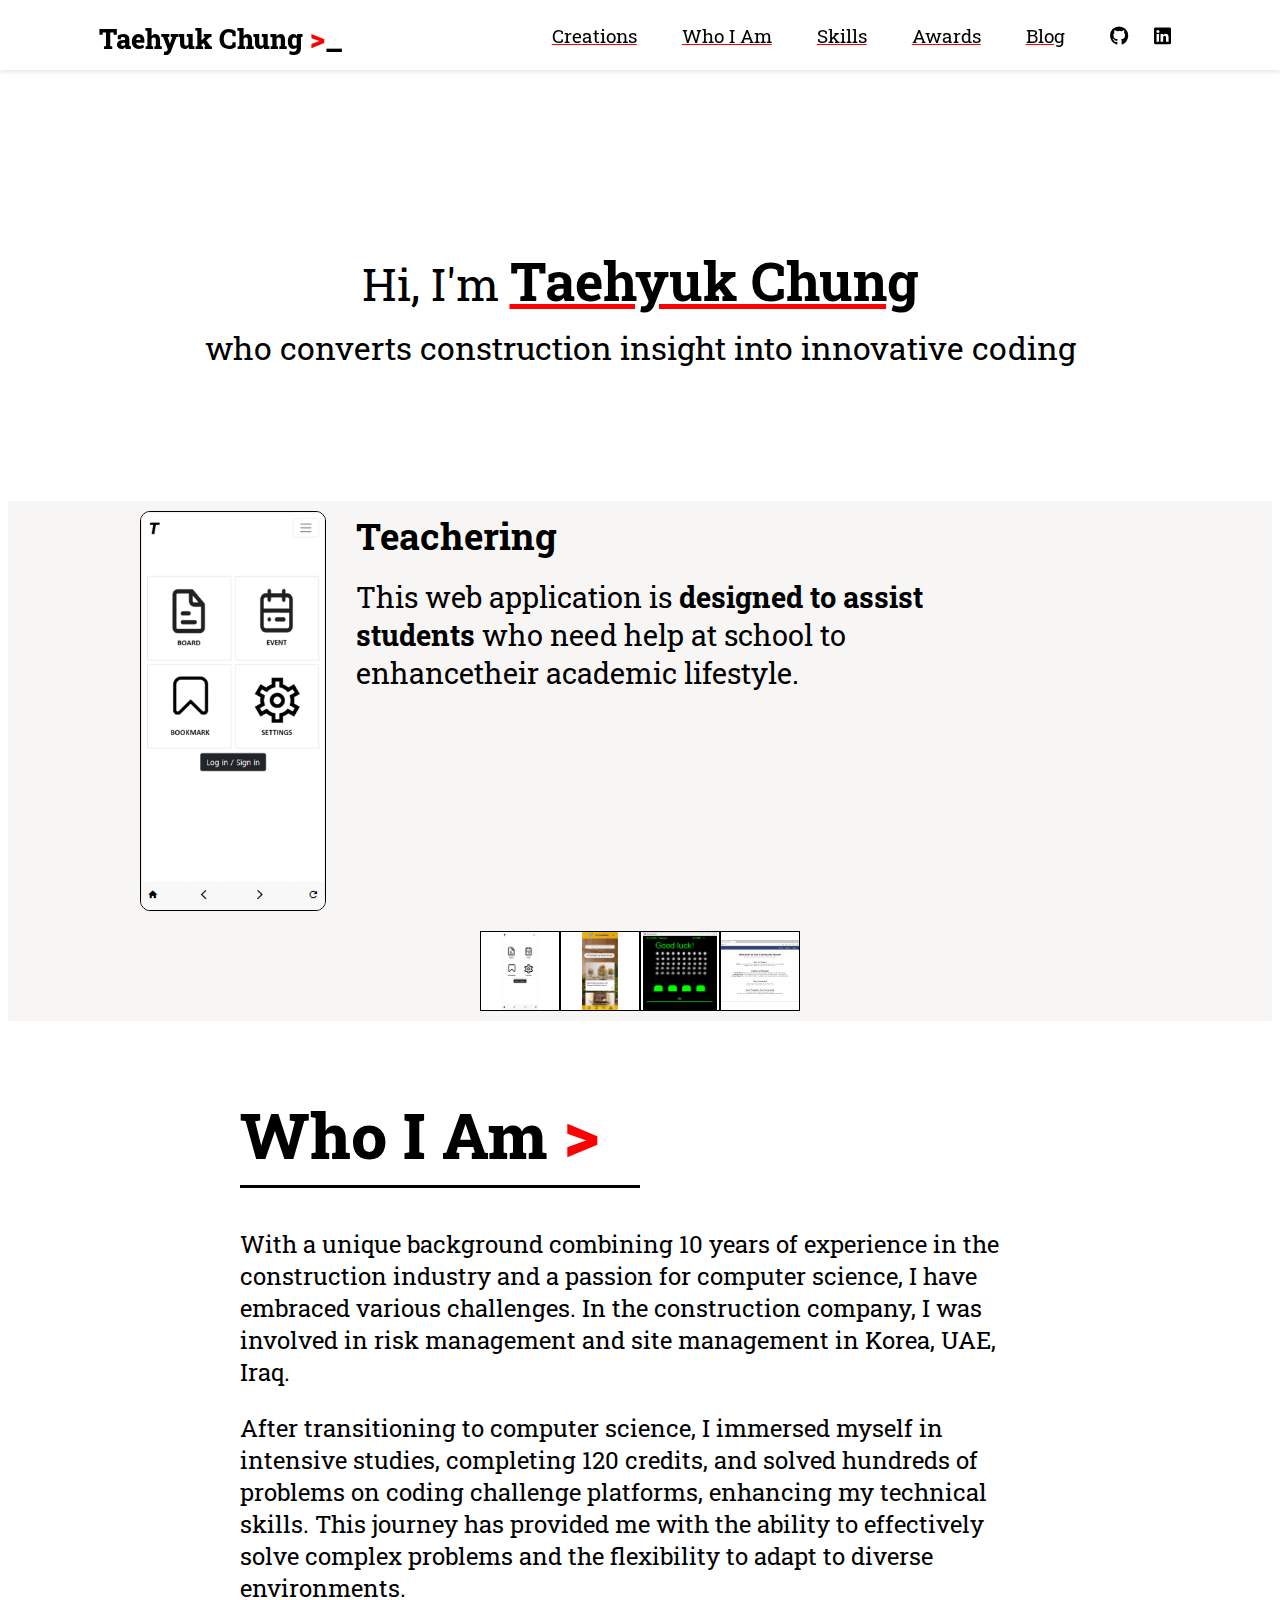
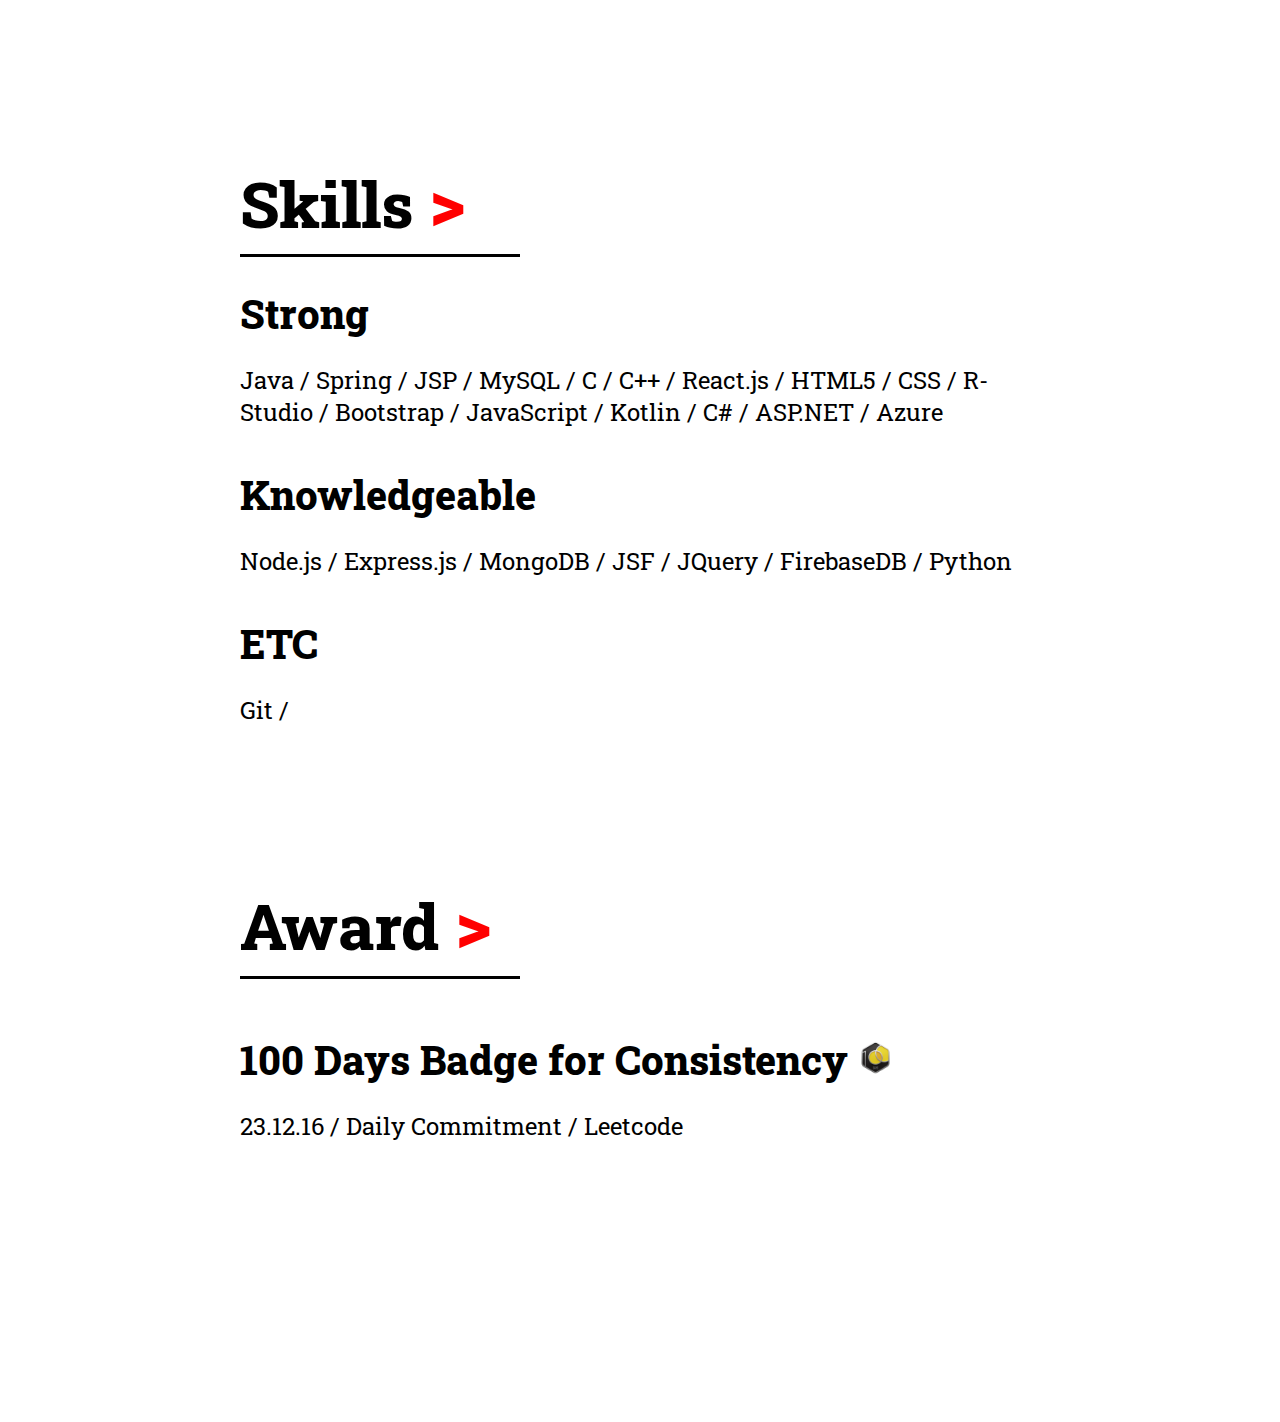
==== index.html @ 89e87c55 "modified" ====
<!DOCTYPE html>
<html lang="eng">

<head>
    <meta charset="UTF-8">
    <meta name="viewport" content="width=device-width, initial-scale=1.0">
    <title>Taehyuk Chung > Portfolio</title>
    <link rel="stylesheet" href="./main.css">
    <link href="https://fonts.googleapis.com/css?family=Roboto+Slab:300,400|Open+Sans" rel="stylesheet">
    <link href="https://cdnjs.cloudflare.com/ajax/libs/font-awesome/5.15.3/css/all.min.css" rel="stylesheet">
    <!-- <link href="https://coreui.io/css/all.min.04afe194583853dbc897278f1cd35603f76521c9272735b5c39cc8a10f3e6adf.css" rel="stylesheet" > -->

</head>

<body>
    <div class='nav'>
        <p class='nav-name'><a href="#">Taehyuk Chung <span class="logo-end1"> ></span><span class="logo-end2">_</span></a></p>
        <ul class='nav-menu'>
            <li><a href="#proj">Creations</a></li>
            <li><a href="#about">Who I Am</a></li>
            <li><a href="#tech">Skills</a></li>
            <li><a href="#awards">Awards</a></li>
            <li><a href="https://blog.naver.com/7374179" target="_blank">Blog</a></li>
            <li class="nav-git"><a href="https://github.com/7374179" target="_blank" class="no-link"><i class="fab fa-github"></i></a>
            <li class="nav-in"><a href="https://www.linkedin.com/in/taehyuk-chung-952561252/" target="_blank" class="no-link"><i class="fab fa-linkedin"></i></a>
            <!-- <li class="nav-in"><a href="https://leetcode.com/7374179/" target="_blank" class="no-link"><i class="fab cib-leetcode"></i></a> -->
        </li>
        </ul>
    </div>

    <div class="article">
        <p class="article-mid1">Hi, I'm <b class="article-name">Taehyuk Chung</b></p>
        <p class="article-mid2">who converts construction insight
            into innovative coding</p>
    </div>

    <!-- <hr> -->

    <div class="projects-container" id="proj">
        <div class="project-detail-display" id="projectDetailDisplay">
            <!-- <img src="./imgs/500_390.png" alt="Default Image" id="defaultImage" width="500px" height="390px"
                border="1"> -->
        </div>

        <ul class="projects" data-anchor="projects" id="projects">
            <li class="project project-1 ripple load-bg" data-project-id="project1">
                <div class="project-image"></div>
                <a href="https://github.com/7374179/COMP1800_2022_Fall/tree/main/1800_202230_BBY23"
                    class="project-content" target="_blank">
                    <h3 class="project-title"><span>Teachering</span></h3>
                    <span class="project-underline"></span>
                    <div class="project-description"><span>This web application is <strong>designed to
                            assist<br> students</strong> who need help at school to<br> enhancetheir academic lifestyle.</span></div>
                </a>
            </li>
            <li class="project project-2 ripple load-bg" data-project-id="project2">
                <div class="project-image"></div>
                <a href="https://github.com/7374179/COMP2800_2023_Winter-BBY25" class="project-content" target="_blank">
                    <h3 class="project-title"><span>KitchenGenie</span></h3>
                    <span class="project-underline"></span>
                    <div class="project-description"><span>It is a web application that utilizes <strong>AI technology</strong><br>
                        to <strong>simplify meal planning and preparation</strong><br>
                        by suggesting recipes based on <strong>ingredients<br>
                        available at home</strong>.</span></div>
                </a>
            </li>
            <li class="project project-3 ripple load-bg" data-project-id="project3">
                <div class="project-image"></div>
                <a href="https://github.com/7374179/COMP2522_2023_Winter/tree/main/05.%20Game/project-space-invaders"
                    class="project-content" target="_blank">
                    <h3 class="project-title"><span>Space Invader</span></h3>
                    <span class="project-underline"></span>
                    <div class="project-description"><span><strong>Defend the galaxy!</strong><br> Play 'Space Invader' now!!</span></div>
                </a>
            </li>
            <li class="project project-4 ripple load-bg" data-project-id="project4">
                <div class="project-image"></div>
                <a href="https://github.com/7374179/Board-for-JavaSpring"
                    class="project-content" target="_blank">
                    <h3 class="project-title"><span>Community Board</span></h3>
                    <span class="project-underline"></span>
                    <div class="project-description"><span><strong>Provided:</strong><br>
                        - Register<br> - Login<br> - Bulletin Board<br> - Create & Share<br> - Edit & Update</span></div>
                </a>
            </li>
            <!-- <li class="project project-5 ripple load-bg" data-project-id="project5">
                <div class="project-image"></div>
                <a href="https://github.com/7374179/COMP2522_2023_Winter/tree/main/05.%20Game/project-space-invaders"
                    class="project-content" target="_blank">
                    <h3 class="project-title"><span>GAME5</span></h3>
                    <span class="project-underline"></span>
                    <div class="project-description"><span>RealReal-time Weather MoReal-time Weather MoReal-time Weather
                            MoReal-time Weather MoReal-time Weather MoReal-time Weather Mo-time Weather Monitoring
                            System</span></div>
                </a>
            </li> -->
        </ul>
    </div>

    <script>
        document.addEventListener('DOMContentLoaded', function () {
            var firstProject = document.querySelector('.project');
            if (firstProject) {
                firstProject.dispatchEvent(new Event('mouseover'));
            }
        });

        document.querySelectorAll('.project').forEach(project => {
            project.addEventListener('mouseover', function () {
                const projectDetailDisplay = document.getElementById('projectDetailDisplay');

                if (window.matchMedia("(max-width: 660px)").matches) {
                    projectDetailDisplay.style.display = 'none';
                    return;
                } else {
                    projectDetailDisplay.style.display = 'block';
                }

                const defaultImage = document.getElementById('defaultImage');
                if (defaultImage) {
                    defaultImage.style.display = 'none'; 
                }

                projectDetailDisplay.innerHTML = ''; 
                projectDetailDisplay.style.height = '400px'; 
                projectDetailDisplay.style.width = '100%'; 

                const bgImageStyle = window.getComputedStyle(this.querySelector('.project-image')).backgroundImage;
                const bgImageUrl = bgImageStyle.slice(4, -1).replace(/"/g, ""); // "url()" 부분 제거

                const imageElement = document.createElement('img');
                imageElement.src = bgImageUrl;
                imageElement.alt = "Project Image";
                imageElement.style.maxWidth = '100%'; 
                imageElement.style.maxHeight = '100%'; 
                imageElement.style.objectFit = 'contain'; 
                imageElement.style.border = '1px solid black';
                imageElement.style.borderRadius = '10px'; // 이미지를 둥글게 하는 스타일 추가

                const detailsContainer = document.createElement('div');
                detailsContainer.style.paddingTop = '0px';
                detailsContainer.style.paddingLeft = '30px';

                const titleElement = document.createElement('h3');
                const descriptionElement = document.createElement('p');
                titleElement.textContent = this.querySelector('.project-title span').textContent;
                descriptionElement.innerHTML = this.querySelector('.project-description span').innerHTML;
                // titleElement.style.marginBottom = '0.5em';   // 중복인듯?
                // descriptionElement.style.marginTop = '0.5em';   // 중복인듯?

                detailsContainer.appendChild(titleElement);
                detailsContainer.appendChild(descriptionElement);

                titleElement.style.fontSize = '2.3em';
                titleElement.style.marginTop = '0';
                titleElement.style.marginBottom = '0.5em';
                // titleElement.style.textAlign = 'center';
                // titleElement.style.marginTop = 'auto';
                // titleElement.style.marginBottom = 'auto';


                descriptionElement.style.fontSize = '1.8em';
                descriptionElement.style.marginTop = '0.5em';
                // descriptionElement.style.textAlign = 'center';
                // descriptionElement.style.marginTop = 'auto';
                // descriptionElement.style.marginBottom = 'auto';


                projectDetailDisplay.appendChild(imageElement);

                projectDetailDisplay.appendChild(detailsContainer);

                projectDetailDisplay.style.display = 'flex';
                projectDetailDisplay.style.alignItems = 'flex-start'; 
                projectDetailDisplay.style.justifyContent = 'flex-start';
                projectDetailDisplay.classList.add('active');
                projectDetailDisplay.style.flexDirection = 'row'; 
                projectDetailDisplay.style.maxWidth = '1000px';
                projectDetailDisplay.style.margin = 'auto'; 

            });
        });

        document.querySelectorAll('.nav-menu a').forEach(anchor => {
            anchor.addEventListener('click', function (e) {
                if (!this.getAttribute('href').startsWith('#')) {
                    return; 
                }

                e.preventDefault();

                let target = document.querySelector(this.getAttribute('href'));
                const navBarHeight = 90;

                const offsetPosition = target ? target.offsetTop - navBarHeight : 0;

                window.scrollTo({
                    top: offsetPosition,
                    behavior: 'smooth'
                });
            });
        });

        function updateProjectDetails() {
            const projectDetailDisplay = document.getElementById('projectDetailDisplay');
            const firstProject = document.querySelector('.project');

            if (window.innerWidth <= 660) {
                projectDetailDisplay.style.display = 'none';
            } else {
                projectDetailDisplay.style.display = 'block';

                if (firstProject) {
                    firstProject.dispatchEvent(new Event('mouseover'));
                }
            }
        }

        window.addEventListener('resize', updateProjectDetails);

        updateProjectDetails();
    </script>

    <div class="about" id="about">
        <p class="about_title">Who I Am<span class="logo-end1"> ></span></p>
        <p class="about-intro">
            With a unique background combining 10 years of experience in the construction industry 
            and a passion for computer science, 
            I have embraced various challenges. In the construction company, 
            I was involved in risk management and site management in Korea, UAE, Iraq.</p>
            <p class="about-intro">
            After transitioning to computer science, 
            I immersed myself in intensive studies, completing 120 credits, 
            and solved hundreds of problems on coding challenge platforms, enhancing my technical skills. 
            This journey has provided me with the ability to effectively solve complex problems 
            and the flexibility to adapt to diverse environments.
            <!-- With a decade of robust experience in the construction industry,
            I specialized in risk management at refinery plants for four years.
            Additionally, I honed my leadership skills as a construction manager across diverse landscapes,
            including the UAE, Iraq, and South Korea, over a span of five years.</p>
        <p class="about-intro">Transitioning to the dynamic field of Computer Science,
            I dedicated two years to intensive learning, earning 120 credits.
            This academic foundation fueled my passion for problem-solving,
            leading me to tackle 200 challenges on Leetcode and 100 on Baekjoon, a renowned Korean computing platform. -->
        </p>
    </div>

    <div class="tech" id="tech">
        <p class="tech_title">Skills<span class="logo-end1"> ></span></p>
        <p class="tech_strong">Strong</p>
        <p class="tech_strong_contents">
            Java / Spring / JSP / MySQL / C / C++ / React.js / HTML5 / CSS / R-Studio / Bootstrap
            / JavaScript / Kotlin / C# / ASP.NET / Azure
        </p>
        <p class="tech_knowledgeable">Knowledgeable</p>
        <p class="tech_knowledgeable_contents">
            Node.js / Express.js / MongoDB / JSF / JQuery / FirebaseDB / Python 
        </p>
        <p class="etc">ETC</p>
        <p class="etc_contents">
            Git /
        </p>
    </div>

    <div class="awards" id="awards">
        <p class="awards_title">Award<span class="logo-end1"> ></span></p>
        <p class="awards_contents">100 Days Badge for Consistency  <img src="./imgs/2023-100.gif" alt="100 Days Badge" class="award-badge" width="35px">
        </p>
        <p class="awards_contents-detail">23.12.16 / Daily Commitment / Leetcode</p>
        <br><br><br><br><br><br><br><br><br><br><br><br>

    </div>
</body>

</html>
---- main.css ----
html {
  scroll-behavior: smooth;
}

* {
  box-sizing: border-box;
}

a {
  text-decoration: none;
  color: black;
}

body {
  /* font-family: 'Im혜민',serif;
  color: #000 */
  font-family: 'Roboto Slab', serif;
}

hr {
  border: none;
  width: 80%;
  height: 1px;
  background-color: #cf2121;
  margin-top: 20px;
  margin-bottom: 120px;
}

.logo-end1 {
  color: red;
  font-size: 1.1em;
}

@keyframes blink {
  50% {
    opacity: 0;
  }
}

.logo-end2 {
  font-size: 1.3em;
  animation: blink 1s linear infinite;
}

ol,
ul {
  list-style: none;
  margin: 0;
  padding: 0
}

.nav {
  display: grid;
  grid-template-columns: auto auto;
  align-items: center;
  font-size: 1em;
  transition: all ease .5s;
  position: fixed;
  top: 0;
  left: 0;
  right: 0;
  z-index: 1000;
  background-color: #ffffff;
  box-shadow: 0 2px 4px rgba(0, 0, 0, 0.1);
  height: 70px;
}

.nav a {
  margin: 10px;
  /* font-size: 20px; */
}

.nav-name {
  font-size: 1.7em;
  font-weight: 800;
  transition: all ease .5s;
  text-align: center;
  margin-top: 10px;
  margin-bottom: 10px;
  padding-top: 0;
  padding-bottom: 0;
}

.nav-menu {
  float: right;
  list-style-type: none;
  padding: 0;
  margin: 0;
  text-align: center;
  font-size: 1.2em;
}

.nav-menu li {
  display: inline;
  margin: 10px;
  /* margin-right: 0 12px; */
}

.nav-menu a:link,
.nav-menu a:visited {
  color: inherit;
  text-decoration: none;
  text-decoration: underline red;
}

.nav-menu .nav-git{
  margin-right: 0px;
}

.nav-menu .nav-in{
  margin-left: 0px;
}

.no-link,
.no-link:focus,
.no-link:hover,
.project-content:focus,
.project-content:hover,
a.project-content {
  background-image: none;
  text-shadow: none
}

.article {
  padding: 5em 0;
  text-align: center;
  margin: 0 auto;
  font-size: 2em;
  /* font-weight: 800; */
  padding-top: 100px;
  padding-bottom: 100px;
  margin-top: 100px;
  /* border: 1px solid black; */
}

.article-name {
  font-size: 1.2em;
  text-decoration: underline red;
}

.article-mid1 {
  font-size: 1.4em;
  margin-bottom: 10px;
}

.article-mid2 {
  /* font-size: 1.4em; */
  margin-top: 5px;
}

/* .article-mid {
  margin: 25px;
} */

.about {
  max-width: 800px;
  margin: 0 auto;
  margin-bottom: 150px;
  clear: both;
}

.about_title {
  font-size: 4em;
  font-weight: 800;
  margin-bottom: 50px;
  position: relative;
}

.about_title::after {
  content: '';
  display: block;
  width: 50%;
  height: 3px;
  background-color: #000;
  position: absolute;
  bottom: -10px;
  left: 0;
}

.about-intro {
  font-size: 1.5em;
}

.tech {
  max-width: 800px;
  margin: 0 auto;
  margin-bottom: 150px;
}

.tech_title {
  font-size: 4em;
  font-weight: 800;
  margin-bottom: 20px;
  position: relative;
}

.tech_title::after {
  content: '';
  display: block;
  width: 35%;
  height: 3px;
  background-color: #000;
  position: absolute;
  bottom: -10px;
  left: 0;
}

.tech_strong,
.tech_knowledgeable,
.etc {
  font-size: 2.5em;
  font-weight: 800;
  margin-bottom: 20px;
}

.tech_strong_contents,
.tech_knowledgeable_contents,
.etc_contents {
  font-size: 1.5em;
  margin-bottom: 20px;
}

.awards {
  max-width: 800px;
  margin: 0 auto
}

.awards_title {
  font-size: 4em;
  font-weight: 800;
  position: relative;
}

.awards_title::after {
  content: '';
  display: block;
  width: 35%;
  height: 3px;
  background-color: #000;
  position: absolute;
  bottom: -10px;
  left: 0;
}

.awards_contents {
  font-size: 2.5em;
  font-weight: 800;
  margin-bottom: 20px;
}

.awards_contents-detail {
  font-size: 1.5em;
  margin-bottom: 20px;
}

.award-badge {
  margin-right: 10px; 
}

.projects-container {
  height: 520px;
  background-color: rgb(248, 245, 245);
  padding-top: 10px
}

.projects {
  display: flex;
  clear: both;
  position: relative;
  margin-bottom: 20px;
  justify-content: center;
}

.project {
  flex: 0 0 auto;
  width: 80px;
  height: 80px;
  position: relative;
  display: block;
  margin-right: 0;
  margin-left: 0;
  border: 1px solid #000000;
  margin-top: 20px;
  background-color: white;
}

.projects:after {
  content: ""
}

.project.active .project-content,
.project:not(.no-hover):hover .project-content {
  background-color: rgba(0, 0, 0, .5);
  position: relative
}

.project.active .project-image,
.project:not(.no-hover):hover .project-image {
  filter: blur(3px);
  -webkit-filter: blur(3px)
}

.project-circle,
.project-image {
  position: absolute;
  top: 0;
  left: 0;
  right: 0;
  height: 100%;
  background-position: 50%;
  background-repeat: no-repeat;
  z-index: 0
}

.project-image {
  background-size: contain;
  background-position: center;
}

.project-detail-display {
  margin-top: 20px;
  margin-left: auto;
  margin-right: auto;
  display: flex;
  justify-content: center;
  align-items: center;
}

.project-detail-display .project-image {
  width: 400px;
  height: 500px;
  background-size: contain;
  transition: all 0.3s ease;
}

.project-detail-display.active {
  display: block;
}

.project .project-circle:after {
  content: "";
  position: absolute;
  left: 0;
  right: 0;
  margin: 0 auto;
  top: 50%;
  transform: translateY(-50%);
  bottom: 0;
  border-radius: 50%;
  background: rgba(255, 255, 255, .4);
  height: 250px;
  width: 250px;
}

.project-content {
  display: table-cell;
  vertical-align: middle;
  cursor: pointer;
  width: 80px;
  height: 80px;
}

.project-detail-display .project-content-display {
  display: block;
}

.no-link,
.no-link:focus,
.no-link:hover,
.project-content:focus,
.project-content:hover,
a.project-content {
  background-image: none;
  text-shadow: none
}

.project-title {
  font-size: 0.5em;
  margin: .25em 0;
  text-align: center;
  color: #fff;
  overflow-y: hidden
}

.project-underline {
  border-top: 2px solid #fff;
  display: block;
  width: 0;
  margin: 11px auto;
  position: relative
}

.project.active .project-underline,
.project:not(.no-hover):hover .project-underline {
  width: 4.5em;
}

.project.active,
.project.active .project-title span,
.project:not(.no-hover):hover,
.project:not(.no-hover):hover .project-title span {
  -webkit-transform: translateY(0);
  -moz-transform: translateY(0);
  -ms-transform: translateY(0);
  -o-transform: translateY(0);
  transform: translateY(0)
}

.project-description {
  display: none;
}

.project-1.load-bg .project-image {
  background-image: url(./imgs/1800_1.gif)
}

.project-2.load-bg .project-image {
  background-image: url(./imgs/2800_1.gif)
}

.project-3.load-bg .project-image {
  background-image: url(./imgs/2522_1.gif)
}

.project-4.load-bg .project-image {
  background-image: url(./imgs/board.gif);
}

/* .project-5.load-bg .project-image {
  background-image: url(./imgs/25212_1.gif)
} */

@media all and (max-width: 923px) {

  .nav {
    /* display: grid;
    grid-template-columns: auto; */
    align-items: center;
    font-size: 1em;
    justify-content: center;
  }

  .nav-name {
    transform: translate(calc(50% - 120px));
    float: inherit;
  }

  .nav-menu {
    display: block;
  }

  .nav-menu li {
    display: none;
  }

  .nav-menu .nav-git,
  .nav-menu .nav-in {
    display: inline-block;
  }

  .article {
    text-align: center;
    margin: 0 auto;
    padding-bottom: 20px;
    margin-top: 10px;
  }
}

@media all and (max-width: 660px) {
  .nav {
    align-items: center;
    font-size: 1em;
    justify-content: center;
  }

  .logo-end1 {
    display: inline-block;
  }

  .logo-end2 {
    display: inline-block;
  }

  .article {
    font-size: 1.5em
  }

  .projects-container {
    height: 150px;
  }

  .article {
    font-size: 1em
  }

  .about {
    max-width: 90%;
    margin: 0 auto;
    margin-bottom: 100px;
    clear: both;
  }

  .about_title {
    font-size: 3em;
    font-weight: 800;
    margin-bottom: 50px;
    position: relative;
  }

  .about-intro {
    font-size: 1.2em;
  }

  .tech {
    max-width: 90%;
    margin: 0 auto;
    margin-bottom: 100px;
    clear: both;
  }

  .tech_title {
    font-size: 3em;
    font-weight: 800;
    margin-bottom: 15px;
    position: relative;
  }

  .tech_strong,
  .tech_knowledgeable,
  .etc {
    font-size: 1.8em;
    font-weight: 800;
    margin-bottom: 15px;
  }

  .tech_strong_contents,
  .tech_knowledgeable_contents,
  .etc_contents {
    font-size: 1em;
    margin-bottom: 15px;
  }

  .awards {
    max-width: 90%;
    margin: 0 auto;
    margin-bottom: 100px;
    clear: both;
  }

  .awards_title {
    font-size: 3em;
    font-weight: 800;
    position: relative;
  }

  .awards_contents {
    font-size: 1.8em;
    /* font-weight: 800; */
    margin-bottom: 15px;
  }

  .awards_contents-detail {
    font-size: 1em;
    margin-bottom: 15px;
  }
}

@media all and (max-width: 570px) {
  .article {
    font-size: 1em
  }

  .about {
    max-width: 90%;
    margin: 0 auto;
    margin-bottom: 100px;
    clear: both;
  }

  .about_title {
    font-size: 3em;
    font-weight: 800;
    margin-bottom: 50px;
    position: relative;
  }

  .about-intro {
    font-size: 1.2em;
  }

  .tech {
    max-width: 90%;
    margin: 0 auto;
    margin-bottom: 100px;
    clear: both;
  }

  .tech_title {
    font-size: 3em;
    font-weight: 800;
    margin-bottom: 15px;
    position: relative;
  }

  .tech_strong,
  .tech_knowledgeable,
  .etc {
    font-size: 1.8em;
    font-weight: 800;
    margin-bottom: 15px;
  }

  .tech_strong_contents,
  .tech_knowledgeable_contents,
  .etc_contents {
    font-size: 1em;
    margin-bottom: 15px;
  }

  .awards {
    max-width: 90%;
    margin: 0 auto;
    margin-bottom: 100px;
    clear: both;
  }

  .awards_title {
    font-size: 3em;
    font-weight: 800;
    position: relative;
  }

  .awards_contents {
    font-size: 1.8em;
    margin-bottom: 15px;
  }

  .awards_contents-detail {
    font-size: 1em;
    margin-bottom: 15px;
  }
}

@media all and (max-width: 400px) {
  .nav {
    height: 50px;
    align-items: center;
    justify-content: center;
    padding-left: 70px;
  }

  .nav-name {
    font-size: 1.2em;
  }

  .article {
    padding: 5em 0;
    text-align: center;
    margin: 0 auto;
    padding-bottom: 10px;
    margin-top: 10px;
  }

  .about {
    max-width: 90%;
    margin: 0 auto;
    margin-bottom: 10px;
    clear: both;
  }

  hr {
    margin: 0 auto;
    margin-bottom: 30px;
  }

  .about_title {
    font-size: 2em;
    font-weight: 800;
    margin-bottom: 50px;
    position: relative;
  }

  .about-intro {
    font-size: 1.1em;
  }

  .projects-container{
    height: auto;
    padding-bottom: 10px;
  }

 
  .project {
    display: table;
    width: 90%;
    height: 200px;
  }

  .project-content {
    display: table-cell;
    vertical-align: middle;
    cursor: pointer;
    width: 100%;
    height: 100%;
  }

  .project-title{
    font-size: 1em;
  }

  .projects {
    display: flex;
    justify-content: center; 
    align-items: center; 
    flex-wrap: wrap; 
    max-width: 100%;
    margin-left: auto;
    margin-right: auto;      
  }

  .tech {
    max-width: 90%;
    margin: 0 auto;
    margin-bottom: 10px;
    clear: both;
  }

  .tech_title {
    font-size: 2em;
    font-weight: 800;
    margin-bottom: 10px;
    position: relative;
  }

  .tech_strong,
  .tech_knowledgeable,
  .etc {
    font-size: 1.5em;
    font-weight: 800;
    margin-bottom: 15px;
  }

  .tech_strong_contents,
  .tech_knowledgeable_contents,
  .etc_contents {
    font-size: 0.8em;
    margin-bottom: 15px;
  }

  .awards {
    max-width: 90%;
    margin: 0 auto;
    margin-bottom: 10px;
    clear: both;
  }

  .awards_title {
    font-size: 2em;
    font-weight: 800;
    position: relative;
  }

  .awards_contents {
    font-size: 1.5em;
    margin-bottom: 15px;
  }

  .awards_contents-detail {
    font-size: 0.8em;
    margin-bottom: 15px;
  }
}
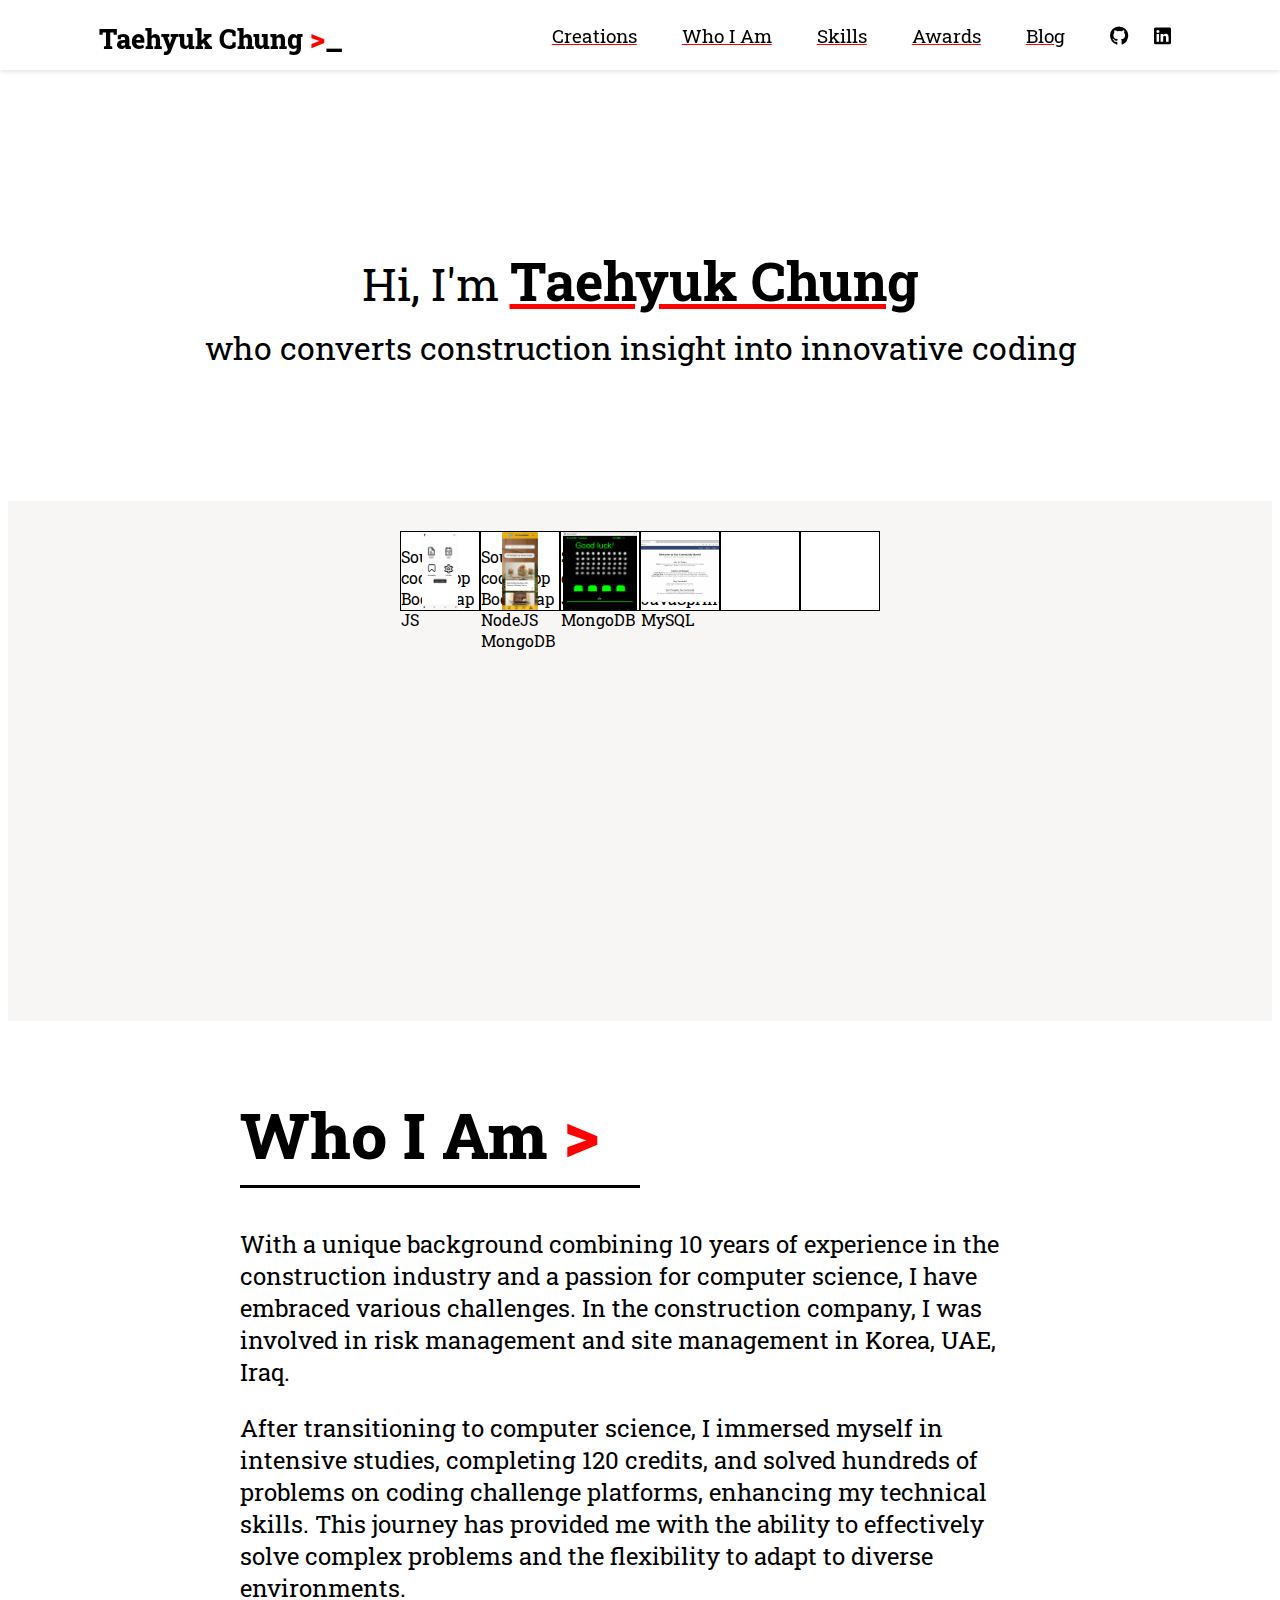
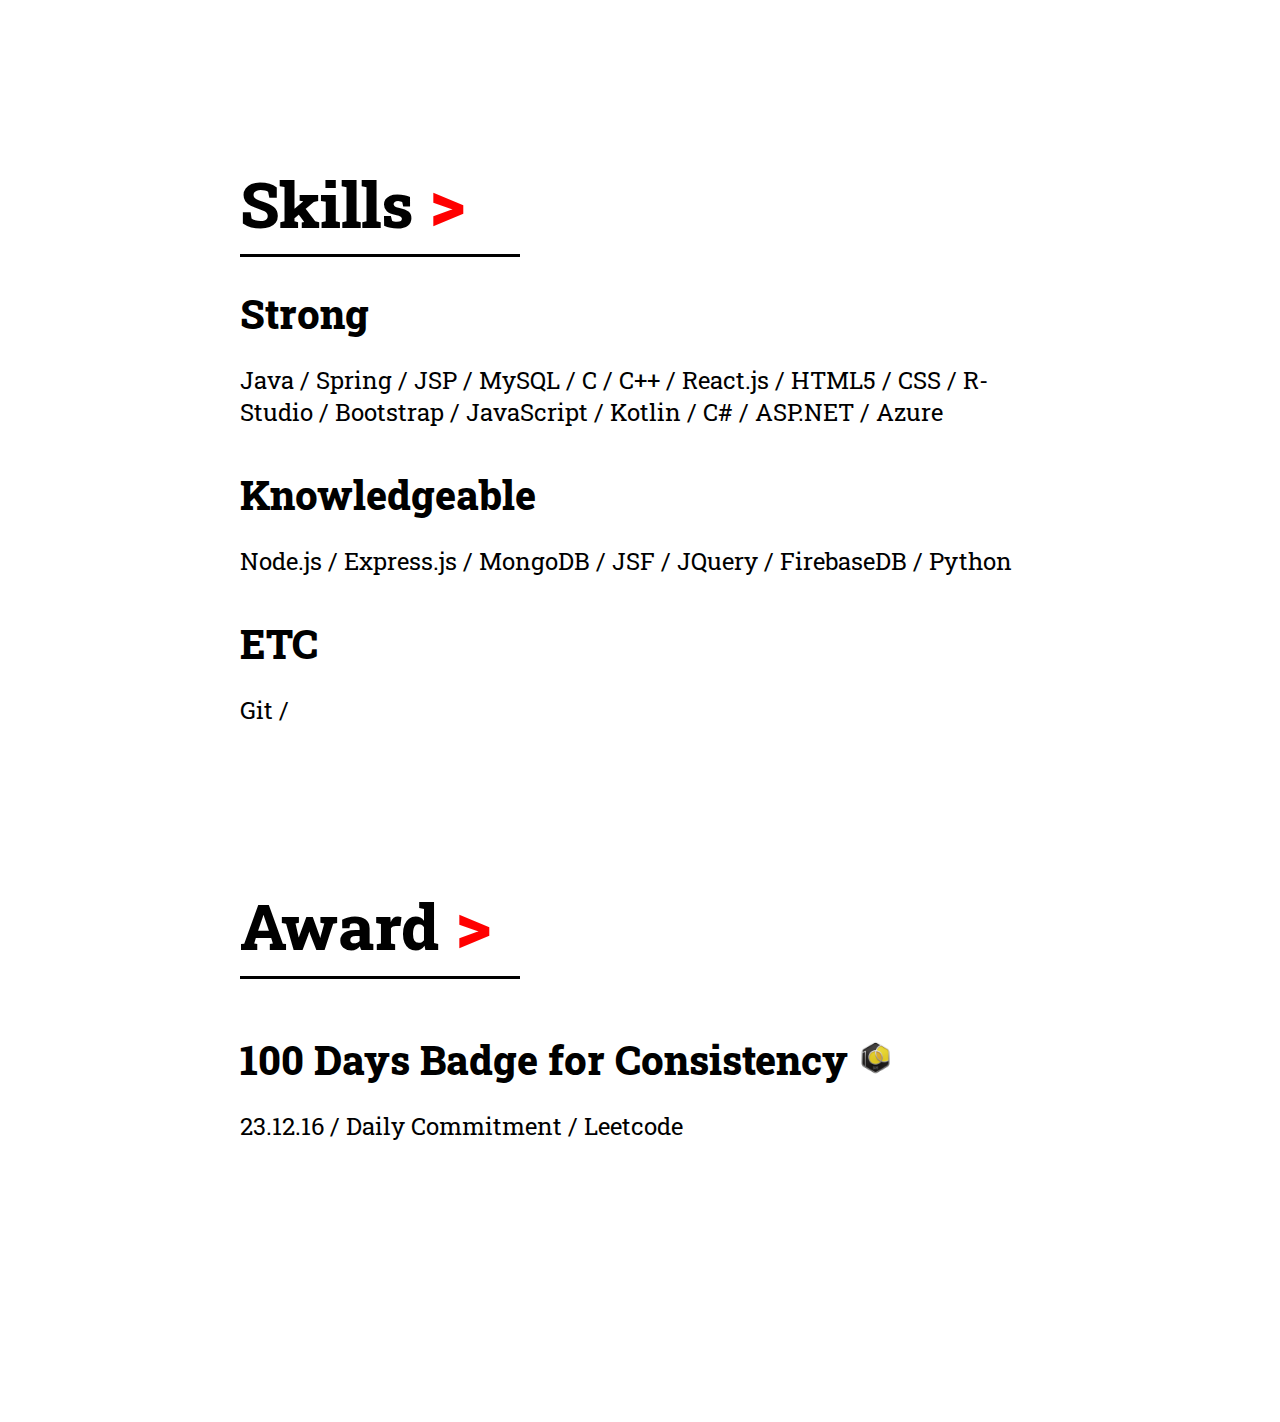
==== commit 41027d62: "modified project-contents" ====
--- a/index.html
+++ b/index.html
@@ -14,234 +14,136 @@
 
 <body>
     <div class='nav'>
-        <p class='nav-name'><a href="#">Taehyuk Chung <span class="logo-end1"> ></span><span class="logo-end2">_</span></a></p>
+        <p class='nav-name'><a href="#">Taehyuk Chung <span class="logo-end1"> ></span><span
+                    class="logo-end2">_</span></a></p>
         <ul class='nav-menu'>
             <li><a href="#proj">Creations</a></li>
             <li><a href="#about">Who I Am</a></li>
             <li><a href="#tech">Skills</a></li>
             <li><a href="#awards">Awards</a></li>
             <li><a href="https://blog.naver.com/7374179" target="_blank">Blog</a></li>
-            <li class="nav-git"><a href="https://github.com/7374179" target="_blank" class="no-link"><i class="fab fa-github"></i></a>
-            <li class="nav-in"><a href="https://www.linkedin.com/in/taehyuk-chung-952561252/" target="_blank" class="no-link"><i class="fab fa-linkedin"></i></a>
-            <!-- <li class="nav-in"><a href="https://leetcode.com/7374179/" target="_blank" class="no-link"><i class="fab cib-leetcode"></i></a> -->
-        </li>
+            <li class="nav-git"><a href="https://github.com/7374179" target="_blank" class="no-link"><i
+                        class="fab fa-github"></i></a>
+            <li class="nav-in"><a href="https://www.linkedin.com/in/taehyuk-chung-952561252/" target="_blank"
+                    class="no-link"><i class="fab fa-linkedin"></i></a>
+            </li>
         </ul>
     </div>
 
     <div class="article">
         <p class="article-mid1">Hi, I'm <b class="article-name">Taehyuk Chung</b></p>
-        <p class="article-mid2">who converts construction insight
-            into innovative coding</p>
+        <p class="article-mid2">who converts construction insight into innovative coding</p>
     </div>
 
-    <!-- <hr> -->
-
     <div class="projects-container" id="proj">
-        <div class="project-detail-display" id="projectDetailDisplay">
-            <!-- <img src="./imgs/500_390.png" alt="Default Image" id="defaultImage" width="500px" height="390px"
-                border="1"> -->
-        </div>
-
         <ul class="projects" data-anchor="projects" id="projects">
             <li class="project project-1 ripple load-bg" data-project-id="project1">
                 <div class="project-image"></div>
-                <a href="https://github.com/7374179/COMP1800_2022_Fall/tree/main/1800_202230_BBY23"
-                    class="project-content" target="_blank">
+                <div class="project-content">
                     <h3 class="project-title"><span>Teachering</span></h3>
-                    <span class="project-underline"></span>
-                    <div class="project-description"><span>This web application is <strong>designed to
-                            assist<br> students</strong> who need help at school to<br> enhancetheir academic lifestyle.</span></div>
-                </a>
+                    <div class="code-app">
+                        <a href="https://github.com/7374179/COMP1800_2022_Fall/tree/main/1800_202230_BBY23"
+                            target="_blank" class="code">Source code</a>
+                        <a href="https://github.com/7374179/COMP1800_2022_Fall/tree/main/1800_202230_BBY23"
+                            target="_blank" class="app">App</a>
+                    </div>
+                    <div class="project-description">This web application is designed to
+                        assist students who need help at school to enhance their academic
+                        lifestyle.</div>
+                    <div class="lang">Bootstrap JS</div>
+                </div>
             </li>
             <li class="project project-2 ripple load-bg" data-project-id="project2">
                 <div class="project-image"></div>
-                <a href="https://github.com/7374179/COMP2800_2023_Winter-BBY25" class="project-content" target="_blank">
+                <div class="project-content">
                     <h3 class="project-title"><span>KitchenGenie</span></h3>
-                    <span class="project-underline"></span>
-                    <div class="project-description"><span>It is a web application that utilizes <strong>AI technology</strong><br>
-                        to <strong>simplify meal planning and preparation</strong><br>
-                        by suggesting recipes based on <strong>ingredients<br>
-                        available at home</strong>.</span></div>
-                </a>
+                    <div class="code-app">
+
+                        <a href="https://github.com/7374179/COMP2800_2023_Winter-BBY25" target="_blank"
+                            class="code">Source code</a>
+                        <a href="https://github.com/7374179/COMP2800_2023_Winter-BBY25" target="_blank"
+                            class="code">App</a>
+                    </div>
+                    <div class="project-description">It is a web application that utilizes AI technology to simplify
+                        meal planning and preparation
+                        by suggesting recipes based on ingredients available at home</div>
+                    <div class="lang">Bootstrap NodeJS MongoDB</div>
+                </div>
+
             </li>
             <li class="project project-3 ripple load-bg" data-project-id="project3">
                 <div class="project-image"></div>
-                <a href="https://github.com/7374179/COMP2522_2023_Winter/tree/main/05.%20Game/project-space-invaders"
-                    class="project-content" target="_blank">
+                <div class="project-content">
                     <h3 class="project-title"><span>Space Invader</span></h3>
-                    <span class="project-underline"></span>
-                    <div class="project-description"><span><strong>Defend the galaxy!</strong><br> Play 'Space Invader' now!!</span></div>
-                </a>
+                    <div class="code-app">
+
+                        <a href="https://github.com/7374179/COMP2522_2023_Winter/tree/main/05.%20Game/project-space-invaders"
+                            target="_blank" class="code">Source code</a>
+                        <a href="https://github.com/7374179/COMP2522_2023_Winter/tree/main/05.%20Game/project-space-invaders"
+                            target="_blank" class="app">App</a>
+                    </div>
+                    <div class="project-description">Defend the galaxy!Play 'Space Invader' now!!</div>
+                    <div class="lang">Java MongoDB</div>
+                </div>
             </li>
             <li class="project project-4 ripple load-bg" data-project-id="project4">
                 <div class="project-image"></div>
-                <a href="https://github.com/7374179/Board-for-JavaSpring"
-                    class="project-content" target="_blank">
+                <div class="project-content">
                     <h3 class="project-title"><span>Community Board</span></h3>
-                    <span class="project-underline"></span>
-                    <div class="project-description"><span><strong>Provided:</strong><br>
-                        - Register<br> - Login<br> - Bulletin Board<br> - Create & Share<br> - Edit & Update</span></div>
-                </a>
+                    <div class="code-app">
+
+                        <a href="https://github.com/7374179/Board-for-JavaSpring" target="_blank" class="code">Source
+                            code</a>
+                        <a href="https://github.com/7374179/Board-for-JavaSpring" target="_blank" class="app">App</a>
+                    </div>
+                    <div class="project-description">이 앱은 무슨 목적과 기능에 대한 것임 사용언어는 자바랑 어쩌구임하하하하하하하</div>
+                    <div class="lang">JavaSpring MySQL</div>
+                </div>
             </li>
-            <!-- <li class="project project-5 ripple load-bg" data-project-id="project5">
-                <div class="project-image"></div>
-                <a href="https://github.com/7374179/COMP2522_2023_Winter/tree/main/05.%20Game/project-space-invaders"
-                    class="project-content" target="_blank">
-                    <h3 class="project-title"><span>GAME5</span></h3>
-                    <span class="project-underline"></span>
-                    <div class="project-description"><span>RealReal-time Weather MoReal-time Weather MoReal-time Weather
-                            MoReal-time Weather MoReal-time Weather MoReal-time Weather Mo-time Weather Monitoring
-                            System</span></div>
-                </a>
-            </li> -->
+            <li class="project project-5 ripple load-bg" data-project-id="project4">
+                <!-- <div class="project-image"></div>
+                <div class="project-content">
+                    <h3 class="project-title"><span>Community Board</span></h3>
+                    <div class="code-app">
+
+                        <a href="https://github.com/7374179/Board-for-JavaSpring" target="_blank" class="code">Source
+                            code</a>
+                        <a href="https://github.com/7374179/Board-for-JavaSpring" target="_blank" class="app">App</a>
+                    </div>
+                    <div class="project-description">이 앱은 무슨 목적과 기능에 대한 것임 사용언어는 자바랑 어쩌구임하하하하하하하</div>
+                    <div class="lang">JavaSpring MySQL</div>
+                </div> -->
+            </li>
+            <li class="project project-6 ripple load-bg" data-project-id="project4">
+                <!-- <div class="project-image"></div>
+                <div class="project-content">
+                    <h3 class="project-title"><span>Community Board</span></h3>
+                    <div class="code-app">
+
+                        <a href="https://github.com/7374179/Board-for-JavaSpring" target="_blank" class="code">Source
+                            code</a>
+                        <a href="https://github.com/7374179/Board-for-JavaSpring" target="_blank" class="app">App</a>
+                    </div>
+                    <div class="project-description">이 앱은 무슨 목적과 기능에 대한 것임 사용언어는 자바랑 어쩌구임하하하하하하하</div>
+                    <div class="lang">JavaSpring MySQL</div>
+                </div> -->
+            </li>
         </ul>
     </div>
-
-    <script>
-        document.addEventListener('DOMContentLoaded', function () {
-            var firstProject = document.querySelector('.project');
-            if (firstProject) {
-                firstProject.dispatchEvent(new Event('mouseover'));
-            }
-        });
-
-        document.querySelectorAll('.project').forEach(project => {
-            project.addEventListener('mouseover', function () {
-                const projectDetailDisplay = document.getElementById('projectDetailDisplay');
-
-                if (window.matchMedia("(max-width: 660px)").matches) {
-                    projectDetailDisplay.style.display = 'none';
-                    return;
-                } else {
-                    projectDetailDisplay.style.display = 'block';
-                }
-
-                const defaultImage = document.getElementById('defaultImage');
-                if (defaultImage) {
-                    defaultImage.style.display = 'none'; 
-                }
-
-                projectDetailDisplay.innerHTML = ''; 
-                projectDetailDisplay.style.height = '400px'; 
-                projectDetailDisplay.style.width = '100%'; 
-
-                const bgImageStyle = window.getComputedStyle(this.querySelector('.project-image')).backgroundImage;
-                const bgImageUrl = bgImageStyle.slice(4, -1).replace(/"/g, ""); // "url()" 부분 제거
-
-                const imageElement = document.createElement('img');
-                imageElement.src = bgImageUrl;
-                imageElement.alt = "Project Image";
-                imageElement.style.maxWidth = '100%'; 
-                imageElement.style.maxHeight = '100%'; 
-                imageElement.style.objectFit = 'contain'; 
-                imageElement.style.border = '1px solid black';
-                imageElement.style.borderRadius = '10px'; // 이미지를 둥글게 하는 스타일 추가
-
-                const detailsContainer = document.createElement('div');
-                detailsContainer.style.paddingTop = '0px';
-                detailsContainer.style.paddingLeft = '30px';
-
-                const titleElement = document.createElement('h3');
-                const descriptionElement = document.createElement('p');
-                titleElement.textContent = this.querySelector('.project-title span').textContent;
-                descriptionElement.innerHTML = this.querySelector('.project-description span').innerHTML;
-                // titleElement.style.marginBottom = '0.5em';   // 중복인듯?
-                // descriptionElement.style.marginTop = '0.5em';   // 중복인듯?
-
-                detailsContainer.appendChild(titleElement);
-                detailsContainer.appendChild(descriptionElement);
-
-                titleElement.style.fontSize = '2.3em';
-                titleElement.style.marginTop = '0';
-                titleElement.style.marginBottom = '0.5em';
-                // titleElement.style.textAlign = 'center';
-                // titleElement.style.marginTop = 'auto';
-                // titleElement.style.marginBottom = 'auto';
-
-
-                descriptionElement.style.fontSize = '1.8em';
-                descriptionElement.style.marginTop = '0.5em';
-                // descriptionElement.style.textAlign = 'center';
-                // descriptionElement.style.marginTop = 'auto';
-                // descriptionElement.style.marginBottom = 'auto';
-
-
-                projectDetailDisplay.appendChild(imageElement);
-
-                projectDetailDisplay.appendChild(detailsContainer);
-
-                projectDetailDisplay.style.display = 'flex';
-                projectDetailDisplay.style.alignItems = 'flex-start'; 
-                projectDetailDisplay.style.justifyContent = 'flex-start';
-                projectDetailDisplay.classList.add('active');
-                projectDetailDisplay.style.flexDirection = 'row'; 
-                projectDetailDisplay.style.maxWidth = '1000px';
-                projectDetailDisplay.style.margin = 'auto'; 
-
-            });
-        });
-
-        document.querySelectorAll('.nav-menu a').forEach(anchor => {
-            anchor.addEventListener('click', function (e) {
-                if (!this.getAttribute('href').startsWith('#')) {
-                    return; 
-                }
-
-                e.preventDefault();
-
-                let target = document.querySelector(this.getAttribute('href'));
-                const navBarHeight = 90;
-
-                const offsetPosition = target ? target.offsetTop - navBarHeight : 0;
-
-                window.scrollTo({
-                    top: offsetPosition,
-                    behavior: 'smooth'
-                });
-            });
-        });
-
-        function updateProjectDetails() {
-            const projectDetailDisplay = document.getElementById('projectDetailDisplay');
-            const firstProject = document.querySelector('.project');
-
-            if (window.innerWidth <= 660) {
-                projectDetailDisplay.style.display = 'none';
-            } else {
-                projectDetailDisplay.style.display = 'block';
-
-                if (firstProject) {
-                    firstProject.dispatchEvent(new Event('mouseover'));
-                }
-            }
-        }
-
-        window.addEventListener('resize', updateProjectDetails);
-
-        updateProjectDetails();
-    </script>
 
     <div class="about" id="about">
         <p class="about_title">Who I Am<span class="logo-end1"> ></span></p>
         <p class="about-intro">
-            With a unique background combining 10 years of experience in the construction industry 
-            and a passion for computer science, 
-            I have embraced various challenges. In the construction company, 
+            With a unique background combining 10 years of experience in the construction industry
+            and a passion for computer science,
+            I have embraced various challenges. In the construction company,
             I was involved in risk management and site management in Korea, UAE, Iraq.</p>
-            <p class="about-intro">
-            After transitioning to computer science, 
-            I immersed myself in intensive studies, completing 120 credits, 
-            and solved hundreds of problems on coding challenge platforms, enhancing my technical skills. 
-            This journey has provided me with the ability to effectively solve complex problems 
+        <p class="about-intro">
+            After transitioning to computer science,
+            I immersed myself in intensive studies, completing 120 credits,
+            and solved hundreds of problems on coding challenge platforms, enhancing my technical skills.
+            This journey has provided me with the ability to effectively solve complex problems
             and the flexibility to adapt to diverse environments.
-            <!-- With a decade of robust experience in the construction industry,
-            I specialized in risk management at refinery plants for four years.
-            Additionally, I honed my leadership skills as a construction manager across diverse landscapes,
-            including the UAE, Iraq, and South Korea, over a span of five years.</p>
-        <p class="about-intro">Transitioning to the dynamic field of Computer Science,
-            I dedicated two years to intensive learning, earning 120 credits.
-            This academic foundation fueled my passion for problem-solving,
-            leading me to tackle 200 challenges on Leetcode and 100 on Baekjoon, a renowned Korean computing platform. -->
         </p>
     </div>
 
@@ -254,7 +156,7 @@
         </p>
         <p class="tech_knowledgeable">Knowledgeable</p>
         <p class="tech_knowledgeable_contents">
-            Node.js / Express.js / MongoDB / JSF / JQuery / FirebaseDB / Python 
+            Node.js / Express.js / MongoDB / JSF / JQuery / FirebaseDB / Python
         </p>
         <p class="etc">ETC</p>
         <p class="etc_contents">
@@ -264,7 +166,8 @@
 
     <div class="awards" id="awards">
         <p class="awards_title">Award<span class="logo-end1"> ></span></p>
-        <p class="awards_contents">100 Days Badge for Consistency  <img src="./imgs/2023-100.gif" alt="100 Days Badge" class="award-badge" width="35px">
+        <p class="awards_contents">100 Days Badge for Consistency <img src="./imgs/2023-100.gif" alt="100 Days Badge"
+                class="award-badge" width="35px">
         </p>
         <p class="awards_contents-detail">23.12.16 / Daily Commitment / Leetcode</p>
         <br><br><br><br><br><br><br><br><br><br><br><br>
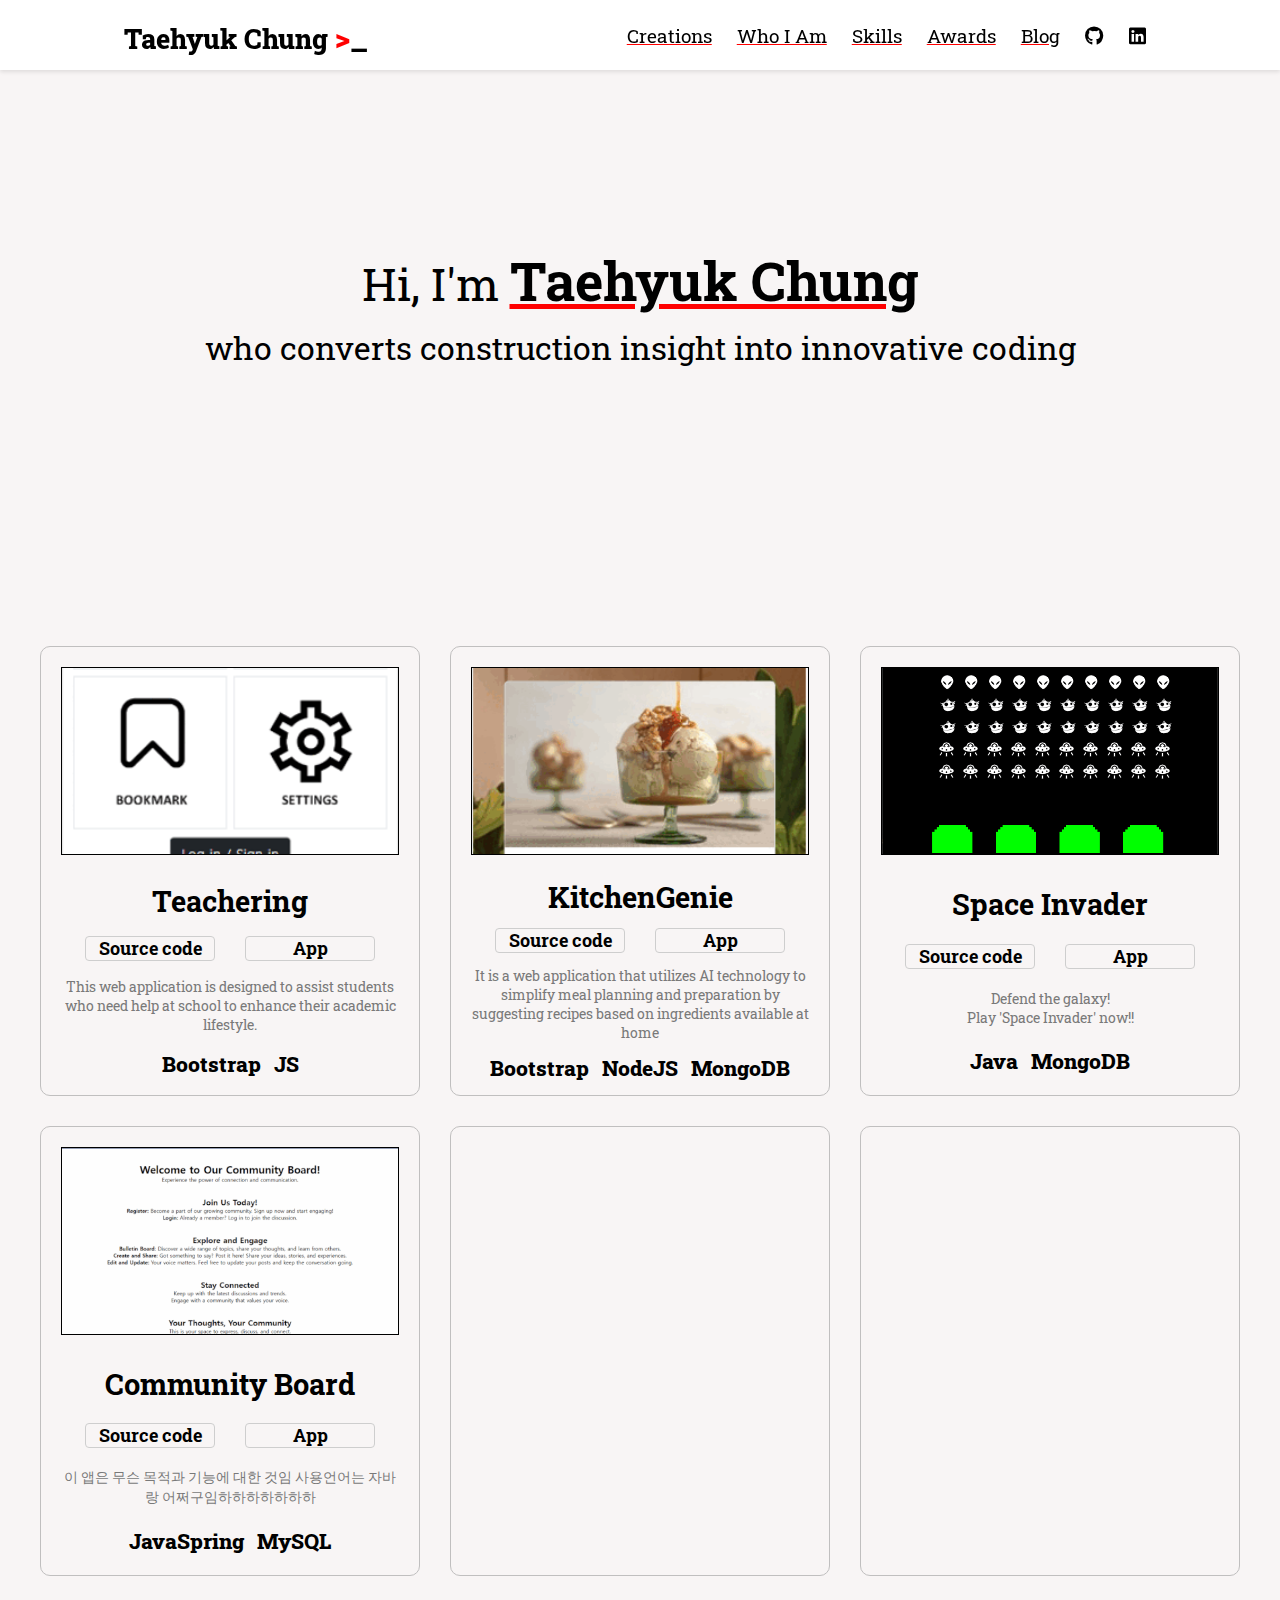
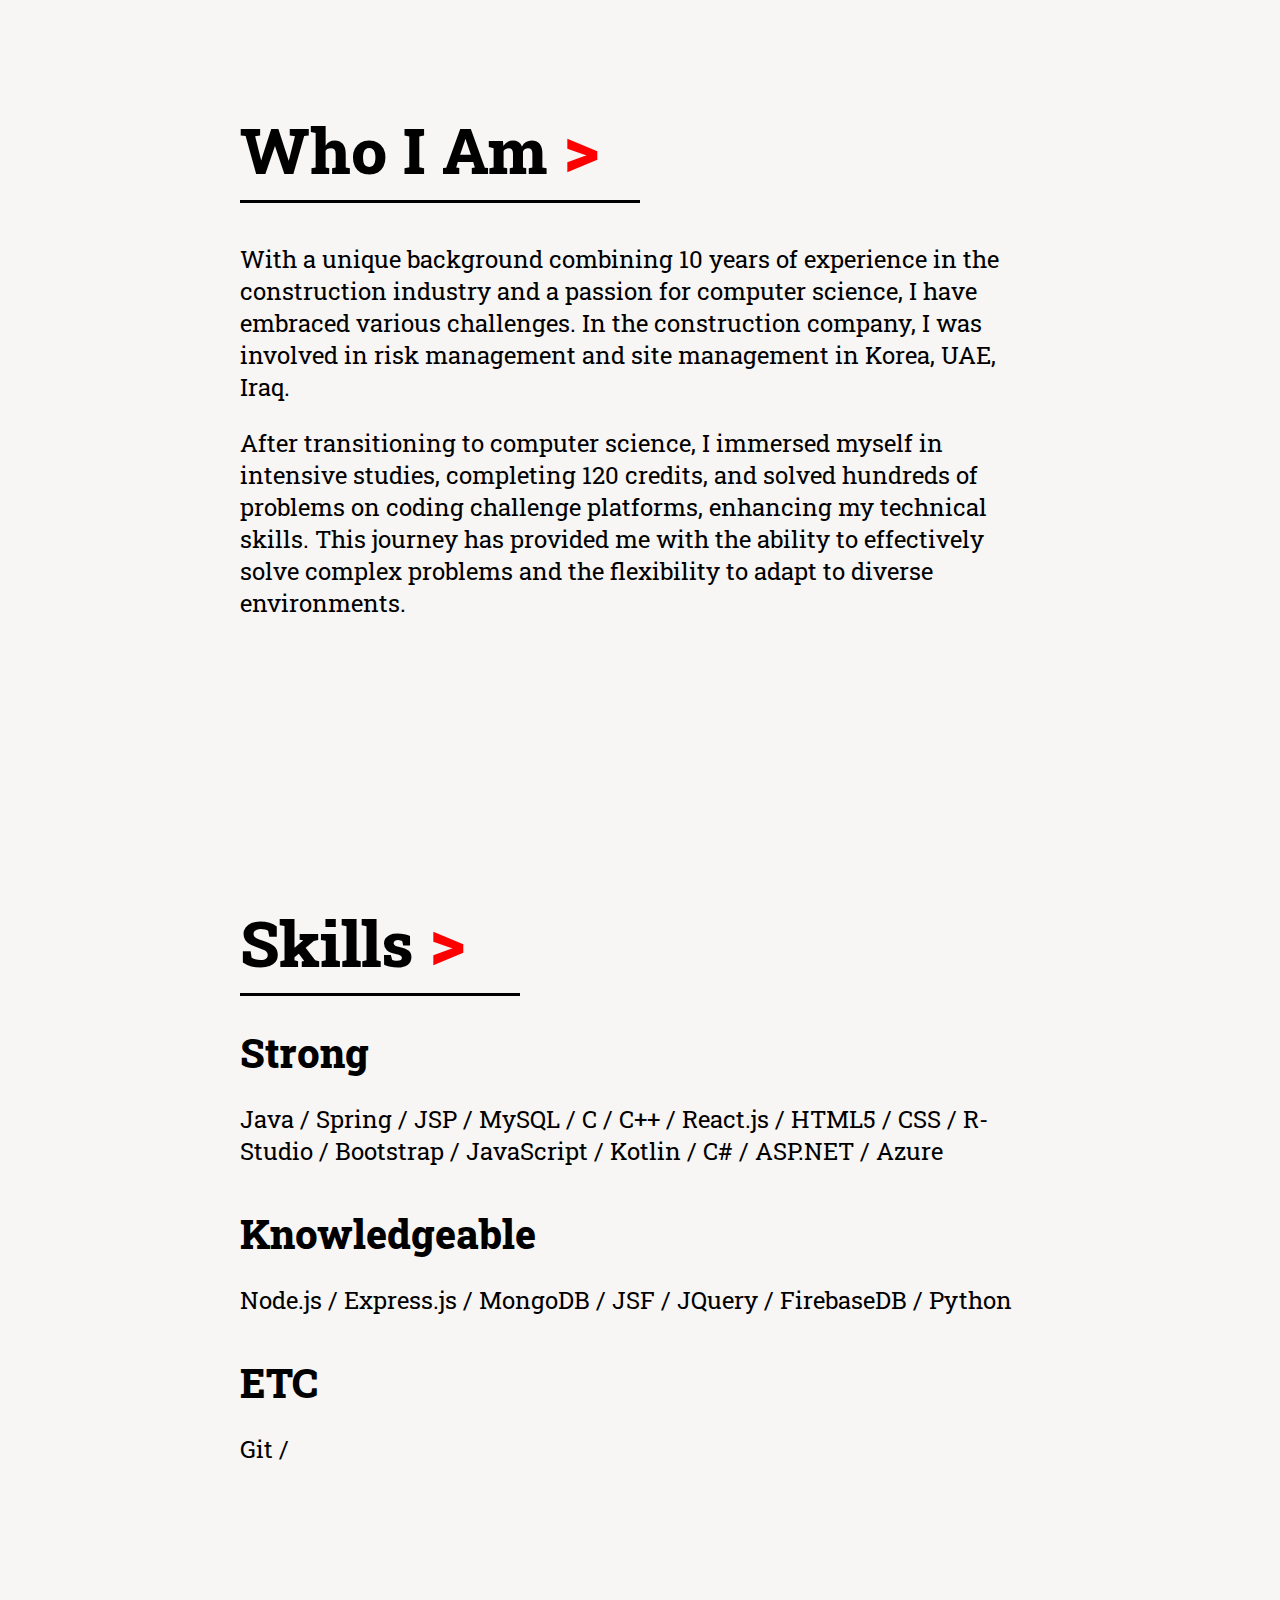
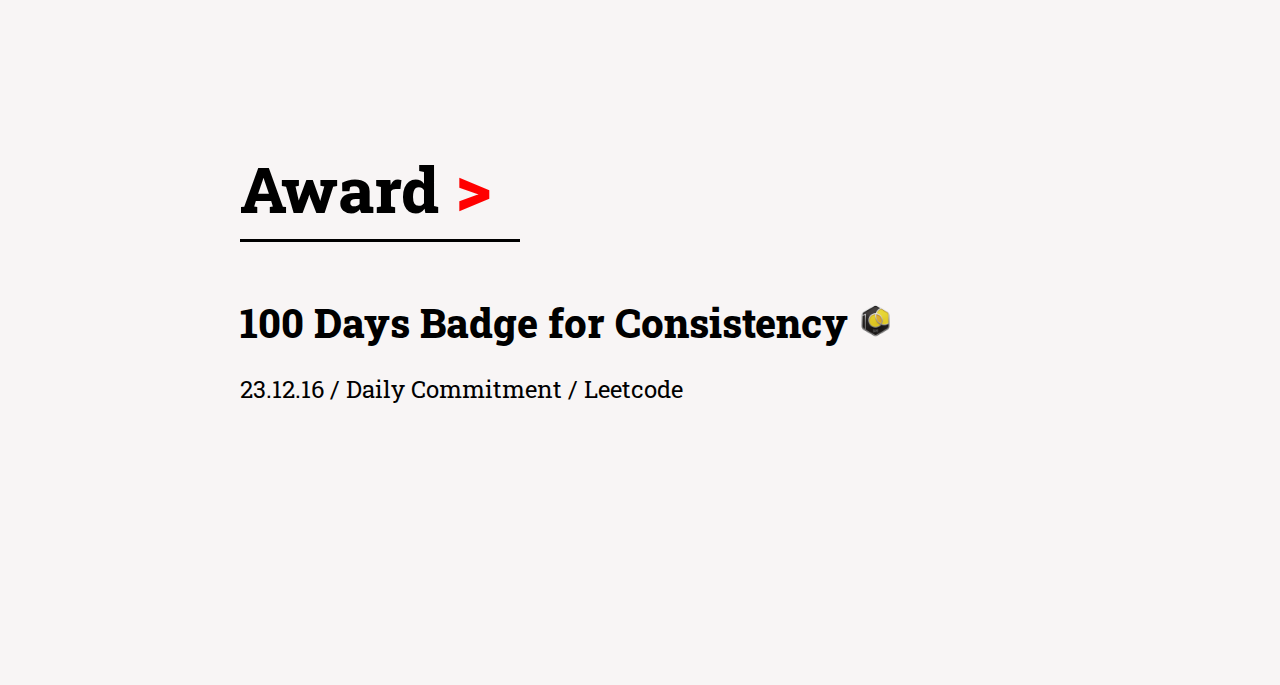
==== commit 49412a83: "modified" ====
--- a/index.html
+++ b/index.html
@@ -77,12 +77,12 @@
                     <h3 class="project-title"><span>Space Invader</span></h3>
                     <div class="code-app">
 
-                        <a href="https://github.com/7374179/COMP2522_2023_Winter/tree/main/05.%20Game/project-space-invaders"
+                        <a href="https://github.com/7374179/Space_Invader"
                             target="_blank" class="code">Source code</a>
-                        <a href="https://github.com/7374179/COMP2522_2023_Winter/tree/main/05.%20Game/project-space-invaders"
+                        <a href="https://github.com/7374179/Space_Invader"
                             target="_blank" class="app">App</a>
                     </div>
-                    <div class="project-description">Defend the galaxy!Play 'Space Invader' now!!</div>
+                    <div class="project-description">Defend the galaxy!<br>Play 'Space Invader' now!!</div>
                     <div class="lang">Java MongoDB</div>
                 </div>
             </li>
--- a/main.css
+++ b/main.css
@@ -15,6 +15,7 @@
   /* font-family: 'Im혜민',serif;
   color: #000 */
   font-family: 'Roboto Slab', serif;
+  background-color: rgb(248, 245, 245);
 }
 
 hr {
@@ -65,20 +66,19 @@
   height: 70px;
 }
 
-.nav a {
-  margin: 10px;
-  /* font-size: 20px; */
-}
-
 .nav-name {
+  display: flex;
+  justify-content: center;
+  align-items: center;
+
   font-size: 1.7em;
   font-weight: 800;
   transition: all ease .5s;
   text-align: center;
   margin-top: 10px;
   margin-bottom: 10px;
-  padding-top: 0;
-  padding-bottom: 0;
+  /* padding-top: 0;
+  padding-bottom: 0; */
 }
 
 .nav-menu {
@@ -104,14 +104,14 @@
 }
 
 .nav-menu .nav-git{
-  margin-right: 0px;
+  margin-right: 10px;
 }
 
 .nav-menu .nav-in{
-  margin-left: 0px;
-}
-
-.no-link,
+  margin-left: 10px;
+}
+
+/* .no-link,
 .no-link:focus,
 .no-link:hover,
 .project-content:focus,
@@ -119,7 +119,7 @@
 a.project-content {
   background-image: none;
   text-shadow: none
-}
+} */
 
 .article {
   padding: 5em 0;
@@ -157,6 +157,7 @@
   margin: 0 auto;
   margin-bottom: 150px;
   clear: both;
+  padding-top: 60px;
 }
 
 .about_title {
@@ -185,6 +186,7 @@
   max-width: 800px;
   margin: 0 auto;
   margin-bottom: 150px;
+  padding-top: 60px;
 }
 
 .tech_title {
@@ -222,7 +224,8 @@
 
 .awards {
   max-width: 800px;
-  margin: 0 auto
+  margin: 0 auto;
+  padding-top: 60px;
 }
 
 .awards_title {
@@ -258,157 +261,121 @@
 }
 
 .projects-container {
-  height: 520px;
-  background-color: rgb(248, 245, 245);
-  padding-top: 10px
+  max-width: 1200px; 
+  margin: 0 auto;
+  padding-top: 80px;
+  margin-top: 65px;;
+  /* background-color: rgb(248, 245, 245); */
 }
 
 .projects {
+  display: grid;
+  grid-template-columns: repeat(auto-fit, minmax(300px, 1fr));
+  gap: 30px;
+  justify-content: center;
+  align-items: start;
+}
+
+/* .projects:hover {
+  cursor: pointer;
+} */
+
+.project {
   display: flex;
-  clear: both;
-  position: relative;
-  margin-bottom: 20px;
-  justify-content: center;
-}
-
-.project {
-  flex: 0 0 auto;
-  width: 80px;
-  height: 80px;
-  position: relative;
-  display: block;
-  margin-right: 0;
-  margin-left: 0;
+  height: 450px;
+  flex-direction: column;
+  align-items: center;
+  border: 1px solid #c0bfbf;
+  padding: 20px;
+  padding-bottom: 0px;
+  border-radius: 10px;
+}
+
+.project:hover {
+  /* cursor: pointer; */
+  border: 1px solid black;
+}
+
+.project-image {
+  width: 100%;
+  height: 350px;
+  /* height: auto; */
+  background-size: cover;
+  background-position: center;
+  margin-bottom: 10px;
   border: 1px solid #000000;
-  margin-top: 20px;
-  background-color: white;
-}
-
-.projects:after {
-  content: ""
-}
-
-.project.active .project-content,
-.project:not(.no-hover):hover .project-content {
-  background-color: rgba(0, 0, 0, .5);
-  position: relative
-}
-
-.project.active .project-image,
-.project:not(.no-hover):hover .project-image {
-  filter: blur(3px);
-  -webkit-filter: blur(3px)
-}
-
-.project-circle,
-.project-image {
-  position: absolute;
-  top: 0;
-  left: 0;
-  right: 0;
-  height: 100%;
-  background-position: 50%;
-  background-repeat: no-repeat;
-  z-index: 0
-}
-
-.project-image {
-  background-size: contain;
-  background-position: center;
-}
-
-.project-detail-display {
-  margin-top: 20px;
-  margin-left: auto;
-  margin-right: auto;
+}
+
+.project-content {
+  display: flex;
+  flex-direction: column;
+  align-items: center;
+  justify-content: space-evenly; /* 또는 space-between */
+  text-align: center;
+  padding-bottom: 0;
+  margin-bottom: 0;
+  height: 100%; /* 컨테이너의 전체 높이를 사용하도록 설정 */
+}
+
+.code-app {
   display: flex;
   justify-content: center;
+  gap: 30px;
+  /* margin-top: 20px; */
+}
+
+.code-app .code, .code-app .app {
+  /* padding: 8px 16px;  */
+  border: 1px solid #cecece;
+  border-radius: 4px;
+  /* background-color: #888d89; */
+  color: black;
+  text-align: center;
+  cursor: pointer;
+  /* text-decoration: none; */
+  font-weight: bold;
+  width: 130px;
   align-items: center;
-}
-
-.project-detail-display .project-image {
-  width: 400px;
-  height: 500px;
-  background-size: contain;
-  transition: all 0.3s ease;
-}
-
-.project-detail-display.active {
-  display: block;
-}
-
-.project .project-circle:after {
-  content: "";
-  position: absolute;
-  left: 0;
-  right: 0;
-  margin: 0 auto;
-  top: 50%;
-  transform: translateY(-50%);
-  bottom: 0;
-  border-radius: 50%;
-  background: rgba(255, 255, 255, .4);
-  height: 250px;
-  width: 250px;
-}
-
-.project-content {
-  display: table-cell;
-  vertical-align: middle;
-  cursor: pointer;
-  width: 80px;
-  height: 80px;
-}
-
-.project-detail-display .project-content-display {
-  display: block;
-}
-
-.no-link,
-.no-link:focus,
-.no-link:hover,
-.project-content:focus,
-.project-content:hover,
-a.project-content {
-  background-image: none;
-  text-shadow: none
-}
+  /* text-decoration: underline red; */
+  font-size: 1.1em;
+}
+
+.code-app .code:hover, .code-app .app:hover {
+  /* color: red; */
+  border: 1px solid black;
+}
+
+/* You may need to add a class to your <div> elements or change them to <a> if they are links */
 
 .project-title {
-  font-size: 0.5em;
-  margin: .25em 0;
-  text-align: center;
-  color: #fff;
-  overflow-y: hidden
-}
-
-.project-underline {
-  border-top: 2px solid #fff;
-  display: block;
-  width: 0;
-  margin: 11px auto;
-  position: relative
-}
-
-.project.active .project-underline,
-.project:not(.no-hover):hover .project-underline {
-  width: 4.5em;
-}
-
-.project.active,
-.project.active .project-title span,
-.project:not(.no-hover):hover,
-.project:not(.no-hover):hover .project-title span {
-  -webkit-transform: translateY(0);
-  -moz-transform: translateY(0);
-  -ms-transform: translateY(0);
-  -o-transform: translateY(0);
-  transform: translateY(0)
-}
+  font-size: 1.8em;
+  margin: 0;
+  text-align: center;
+  /* color: #fff; */
+  /* overflow-y: hidden */
+}
+
 
 .project-description {
-  display: none;
-}
+  /* display: none; */
+  /* margin-top: 20px; */
+  width: 100%;
+  text-align: center;
+  font-size: 0.9em;
+  color: #797979;
+  /* font-size: 0.5vw; */
+}
+
+.lang {
+  margin: 0;
+  font-size: 1.3em;
+  font-weight: 800;
+  /* margin-bottom: 20px; */
+  word-spacing: 8px; /* 원하는 간격으로 조정 */
+
+}
+
+
 
 .project-1.load-bg .project-image {
   background-image: url(./imgs/1800_1.gif)
@@ -430,7 +397,7 @@
   background-image: url(./imgs/25212_1.gif)
 } */
 
-@media all and (max-width: 923px) {
+@media all and (max-width: 768px) {
 
   .nav {
     /* display: grid;
@@ -466,7 +433,7 @@
   }
 }
 
-@media all and (max-width: 660px) {
+@media all and (max-width: 480px) {
   .nav {
     align-items: center;
     font-size: 1em;
@@ -485,9 +452,9 @@
     font-size: 1.5em
   }
 
-  .projects-container {
+  /* .projects-container {
     height: 150px;
-  }
+  } */
 
   .article {
     font-size: 1em
@@ -564,209 +531,3 @@
     margin-bottom: 15px;
   }
 }
-
-@media all and (max-width: 570px) {
-  .article {
-    font-size: 1em
-  }
-
-  .about {
-    max-width: 90%;
-    margin: 0 auto;
-    margin-bottom: 100px;
-    clear: both;
-  }
-
-  .about_title {
-    font-size: 3em;
-    font-weight: 800;
-    margin-bottom: 50px;
-    position: relative;
-  }
-
-  .about-intro {
-    font-size: 1.2em;
-  }
-
-  .tech {
-    max-width: 90%;
-    margin: 0 auto;
-    margin-bottom: 100px;
-    clear: both;
-  }
-
-  .tech_title {
-    font-size: 3em;
-    font-weight: 800;
-    margin-bottom: 15px;
-    position: relative;
-  }
-
-  .tech_strong,
-  .tech_knowledgeable,
-  .etc {
-    font-size: 1.8em;
-    font-weight: 800;
-    margin-bottom: 15px;
-  }
-
-  .tech_strong_contents,
-  .tech_knowledgeable_contents,
-  .etc_contents {
-    font-size: 1em;
-    margin-bottom: 15px;
-  }
-
-  .awards {
-    max-width: 90%;
-    margin: 0 auto;
-    margin-bottom: 100px;
-    clear: both;
-  }
-
-  .awards_title {
-    font-size: 3em;
-    font-weight: 800;
-    position: relative;
-  }
-
-  .awards_contents {
-    font-size: 1.8em;
-    margin-bottom: 15px;
-  }
-
-  .awards_contents-detail {
-    font-size: 1em;
-    margin-bottom: 15px;
-  }
-}
-
-@media all and (max-width: 400px) {
-  .nav {
-    height: 50px;
-    align-items: center;
-    justify-content: center;
-    padding-left: 70px;
-  }
-
-  .nav-name {
-    font-size: 1.2em;
-  }
-
-  .article {
-    padding: 5em 0;
-    text-align: center;
-    margin: 0 auto;
-    padding-bottom: 10px;
-    margin-top: 10px;
-  }
-
-  .about {
-    max-width: 90%;
-    margin: 0 auto;
-    margin-bottom: 10px;
-    clear: both;
-  }
-
-  hr {
-    margin: 0 auto;
-    margin-bottom: 30px;
-  }
-
-  .about_title {
-    font-size: 2em;
-    font-weight: 800;
-    margin-bottom: 50px;
-    position: relative;
-  }
-
-  .about-intro {
-    font-size: 1.1em;
-  }
-
-  .projects-container{
-    height: auto;
-    padding-bottom: 10px;
-  }
-
- 
-  .project {
-    display: table;
-    width: 90%;
-    height: 200px;
-  }
-
-  .project-content {
-    display: table-cell;
-    vertical-align: middle;
-    cursor: pointer;
-    width: 100%;
-    height: 100%;
-  }
-
-  .project-title{
-    font-size: 1em;
-  }
-
-  .projects {
-    display: flex;
-    justify-content: center; 
-    align-items: center; 
-    flex-wrap: wrap; 
-    max-width: 100%;
-    margin-left: auto;
-    margin-right: auto;      
-  }
-
-  .tech {
-    max-width: 90%;
-    margin: 0 auto;
-    margin-bottom: 10px;
-    clear: both;
-  }
-
-  .tech_title {
-    font-size: 2em;
-    font-weight: 800;
-    margin-bottom: 10px;
-    position: relative;
-  }
-
-  .tech_strong,
-  .tech_knowledgeable,
-  .etc {
-    font-size: 1.5em;
-    font-weight: 800;
-    margin-bottom: 15px;
-  }
-
-  .tech_strong_contents,
-  .tech_knowledgeable_contents,
-  .etc_contents {
-    font-size: 0.8em;
-    margin-bottom: 15px;
-  }
-
-  .awards {
-    max-width: 90%;
-    margin: 0 auto;
-    margin-bottom: 10px;
-    clear: both;
-  }
-
-  .awards_title {
-    font-size: 2em;
-    font-weight: 800;
-    position: relative;
-  }
-
-  .awards_contents {
-    font-size: 1.5em;
-    margin-bottom: 15px;
-  }
-
-  .awards_contents-detail {
-    font-size: 0.8em;
-    margin-bottom: 15px;
-  }
-}
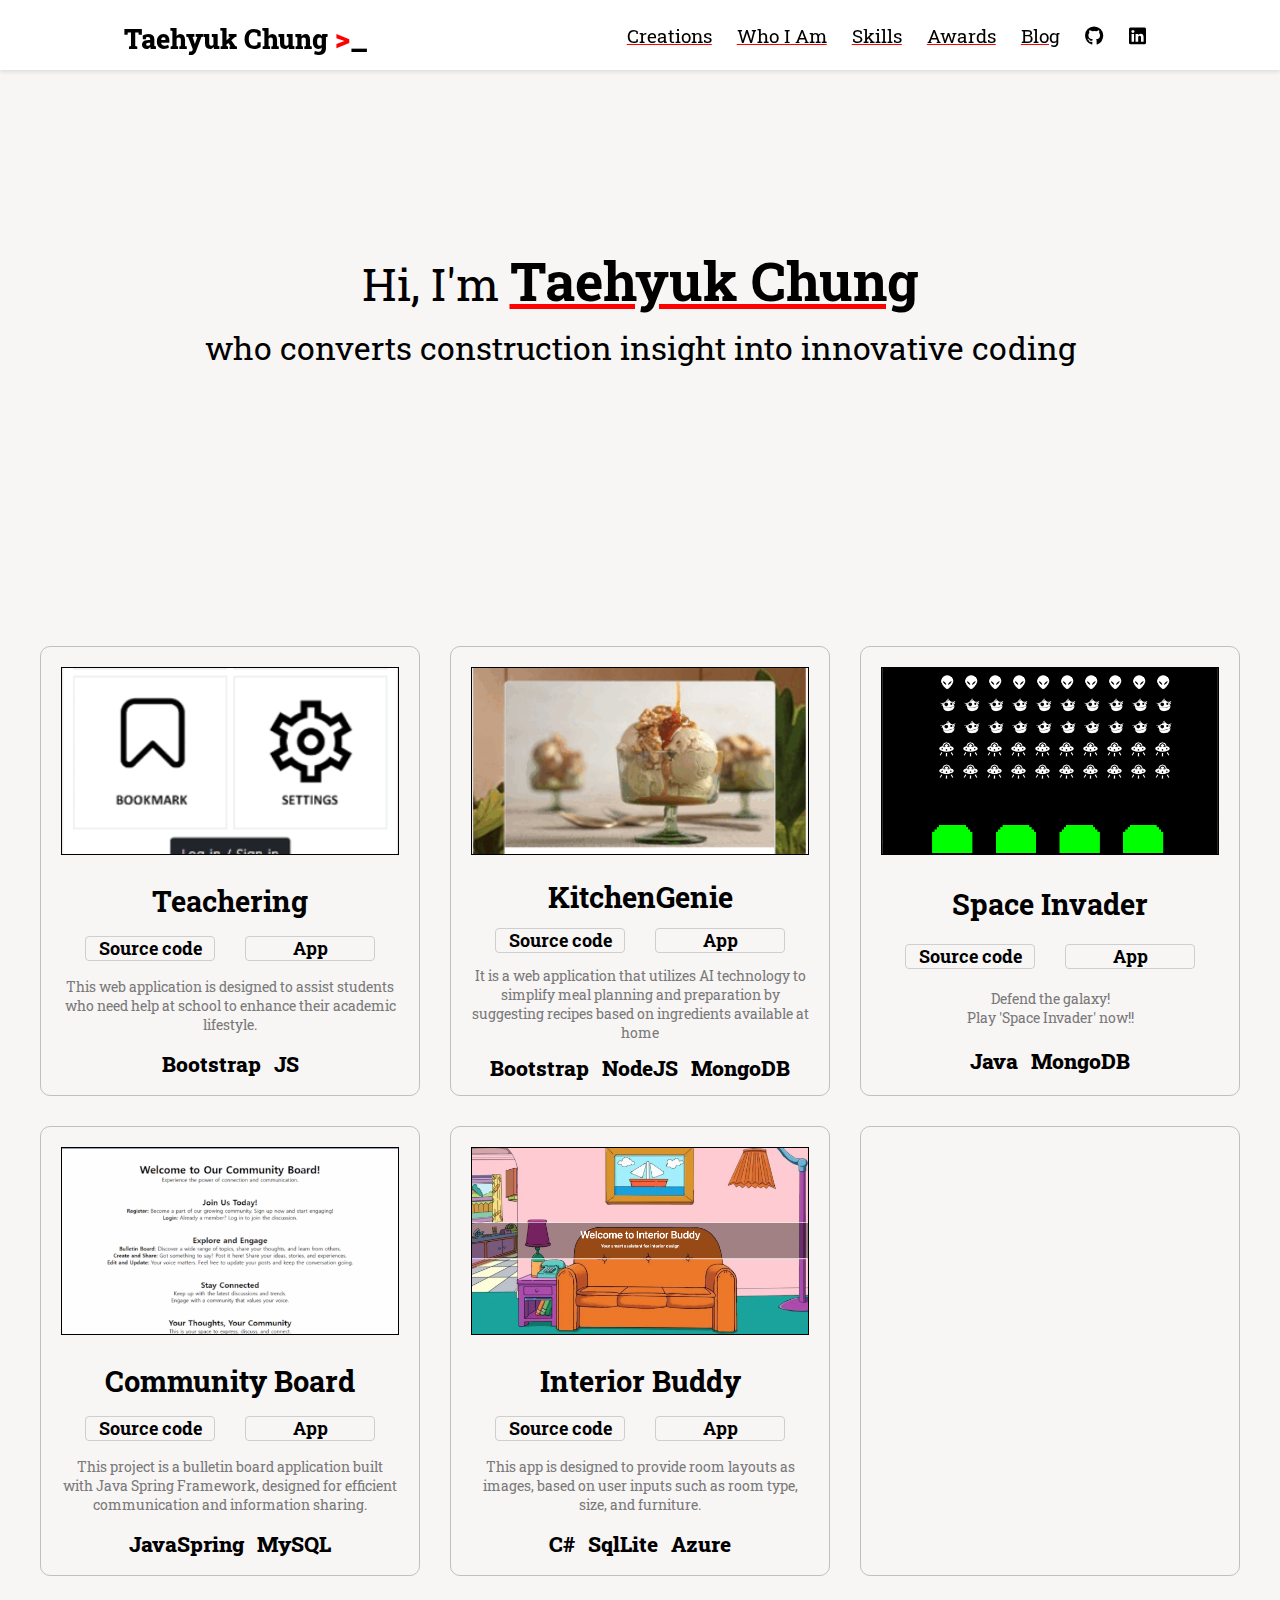
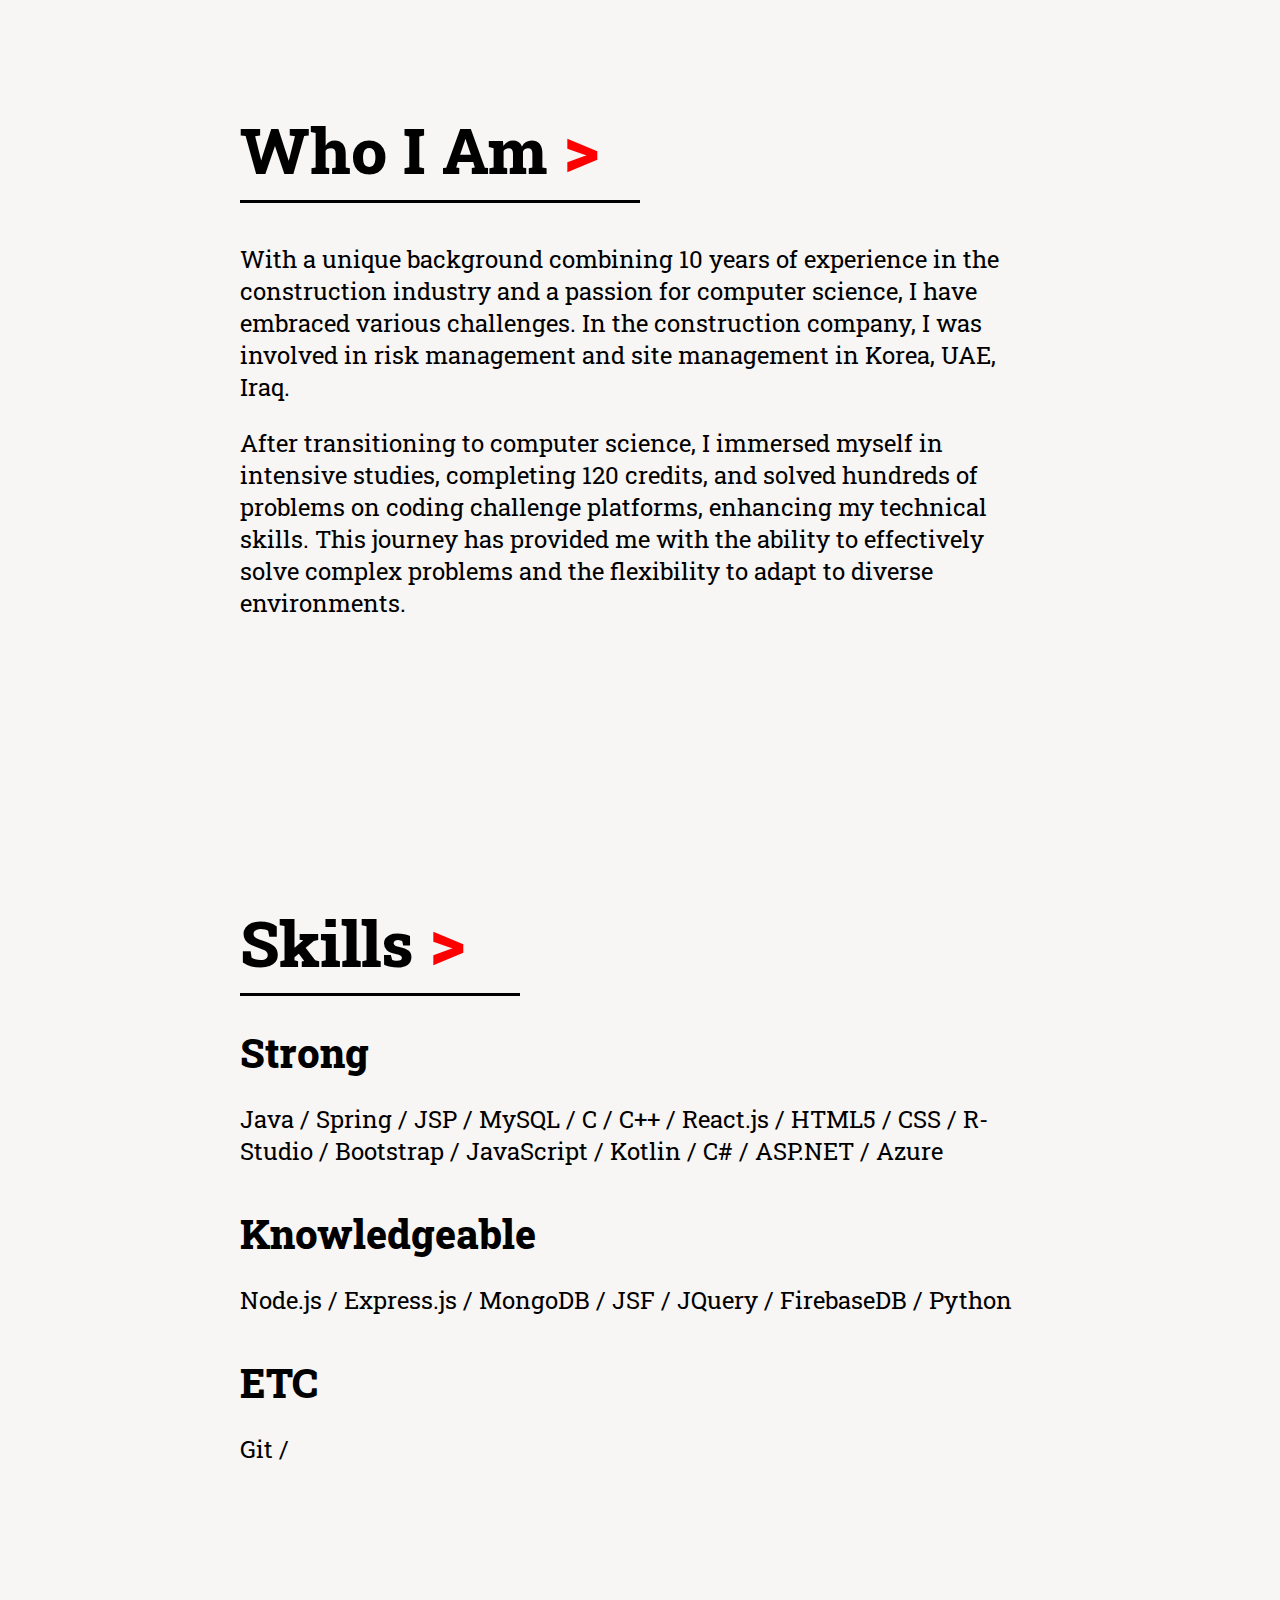
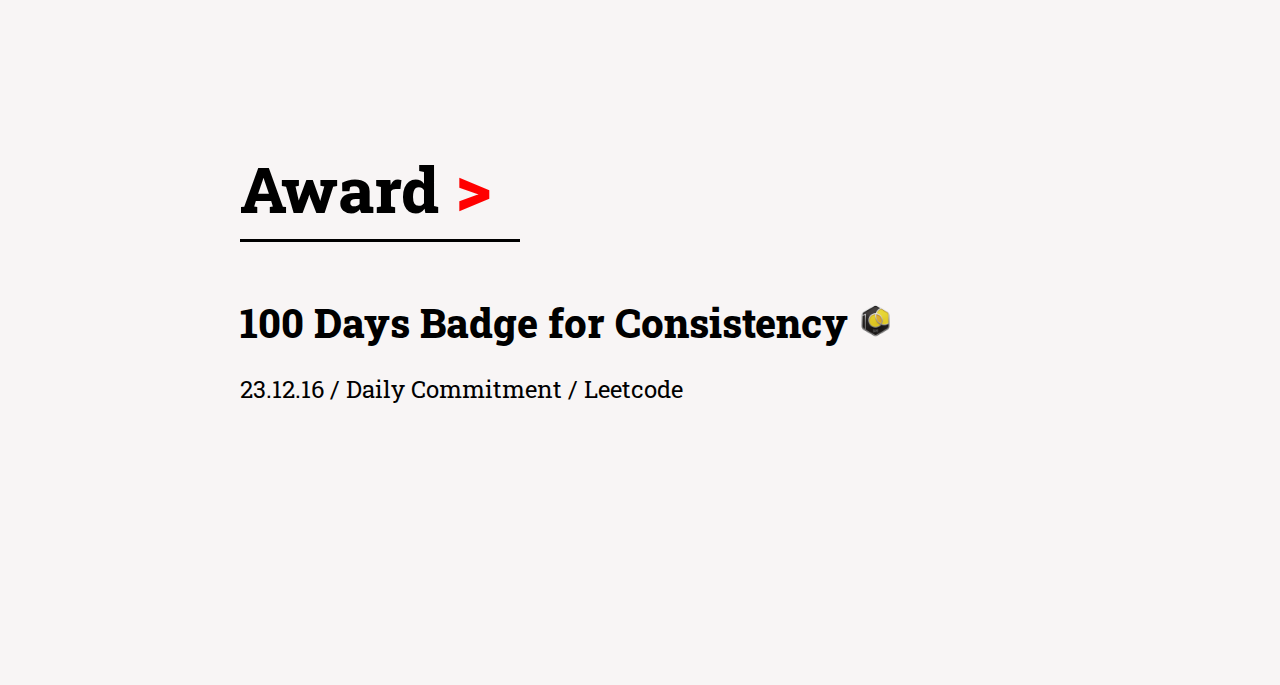
==== commit 5cf1b707: "updated 5th project" ====
--- a/index.html
+++ b/index.html
@@ -58,7 +58,6 @@
                 <div class="project-content">
                     <h3 class="project-title"><span>KitchenGenie</span></h3>
                     <div class="code-app">
-
                         <a href="https://github.com/7374179/COMP2800_2023_Winter-BBY25" target="_blank"
                             class="code">Source code</a>
                         <a href="https://github.com/7374179/COMP2800_2023_Winter-BBY25" target="_blank"
@@ -76,7 +75,6 @@
                 <div class="project-content">
                     <h3 class="project-title"><span>Space Invader</span></h3>
                     <div class="code-app">
-
                         <a href="https://github.com/7374179/Space_Invader"
                             target="_blank" class="code">Source code</a>
                         <a href="https://github.com/7374179/Space_Invader"
@@ -91,28 +89,26 @@
                 <div class="project-content">
                     <h3 class="project-title"><span>Community Board</span></h3>
                     <div class="code-app">
-
                         <a href="https://github.com/7374179/Board-for-JavaSpring" target="_blank" class="code">Source
                             code</a>
                         <a href="https://github.com/7374179/Board-for-JavaSpring" target="_blank" class="app">App</a>
                     </div>
-                    <div class="project-description">이 앱은 무슨 목적과 기능에 대한 것임 사용언어는 자바랑 어쩌구임하하하하하하하</div>
+                    <div class="project-description">This project is a bulletin board application built with Java Spring Framework, designed for efficient communication and information sharing.</div>
                     <div class="lang">JavaSpring MySQL</div>
                 </div>
             </li>
-            <li class="project project-5 ripple load-bg" data-project-id="project4">
-                <!-- <div class="project-image"></div>
+            <li class="project project-5 ripple load-bg" data-project-id="project5">
+                <div class="project-image"></div>
                 <div class="project-content">
-                    <h3 class="project-title"><span>Community Board</span></h3>
+                    <h3 class="project-title"><span>Interior Buddy</span></h3>
                     <div class="code-app">
-
-                        <a href="https://github.com/7374179/Board-for-JavaSpring" target="_blank" class="code">Source
+                        <a href="https://github.com/7374179/4870-furniture" target="_blank" class="code">Source
                             code</a>
-                        <a href="https://github.com/7374179/Board-for-JavaSpring" target="_blank" class="app">App</a>
+                        <a href="https://4870-furniture.azurewebsites.net/" target="_blank" class="app">App</a>
                     </div>
-                    <div class="project-description">이 앱은 무슨 목적과 기능에 대한 것임 사용언어는 자바랑 어쩌구임하하하하하하하</div>
-                    <div class="lang">JavaSpring MySQL</div>
-                </div> -->
+                    <div class="project-description">This app is designed to provide room layouts as images, based on user inputs such as room type, size, and furniture.</div>
+                    <div class="lang">C# SqlLite Azure</div>
+                </div>
             </li>
             <li class="project project-6 ripple load-bg" data-project-id="project4">
                 <!-- <div class="project-image"></div>
--- a/main.css
+++ b/main.css
@@ -111,16 +111,6 @@
   margin-left: 10px;
 }
 
-/* .no-link,
-.no-link:focus,
-.no-link:hover,
-.project-content:focus,
-.project-content:hover,
-a.project-content {
-  background-image: none;
-  text-shadow: none
-} */
-
 .article {
   padding: 5em 0;
   text-align: center;
@@ -130,7 +120,6 @@
   padding-top: 100px;
   padding-bottom: 100px;
   margin-top: 100px;
-  /* border: 1px solid black; */
 }
 
 .article-name {
@@ -144,13 +133,8 @@
 }
 
 .article-mid2 {
-  /* font-size: 1.4em; */
   margin-top: 5px;
 }
-
-/* .article-mid {
-  margin: 25px;
-} */
 
 .about {
   max-width: 800px;
@@ -294,6 +278,7 @@
 .project:hover {
   /* cursor: pointer; */
   border: 1px solid black;
+  background-color: rgb(250, 248, 250);
 }
 
 .project-image {
@@ -310,11 +295,11 @@
   display: flex;
   flex-direction: column;
   align-items: center;
-  justify-content: space-evenly; /* 또는 space-between */
+  justify-content: space-evenly;
   text-align: center;
   padding-bottom: 0;
   margin-bottom: 0;
-  height: 100%; /* 컨테이너의 전체 높이를 사용하도록 설정 */
+  height: 100%;
 }
 
 .code-app {
@@ -345,8 +330,6 @@
   border: 1px solid black;
 }
 
-/* You may need to add a class to your <div> elements or change them to <a> if they are links */
-
 .project-title {
   font-size: 1.8em;
   margin: 0;
@@ -371,7 +354,7 @@
   font-size: 1.3em;
   font-weight: 800;
   /* margin-bottom: 20px; */
-  word-spacing: 8px; /* 원하는 간격으로 조정 */
+  word-spacing: 8px;
 
 }
 
@@ -393,9 +376,9 @@
   background-image: url(./imgs/board.gif);
 }
 
-/* .project-5.load-bg .project-image {
-  background-image: url(./imgs/25212_1.gif)
-} */
+.project-5.load-bg .project-image {
+  background-image: url(./imgs/4870.png);
+}
 
 @media all and (max-width: 768px) {
 
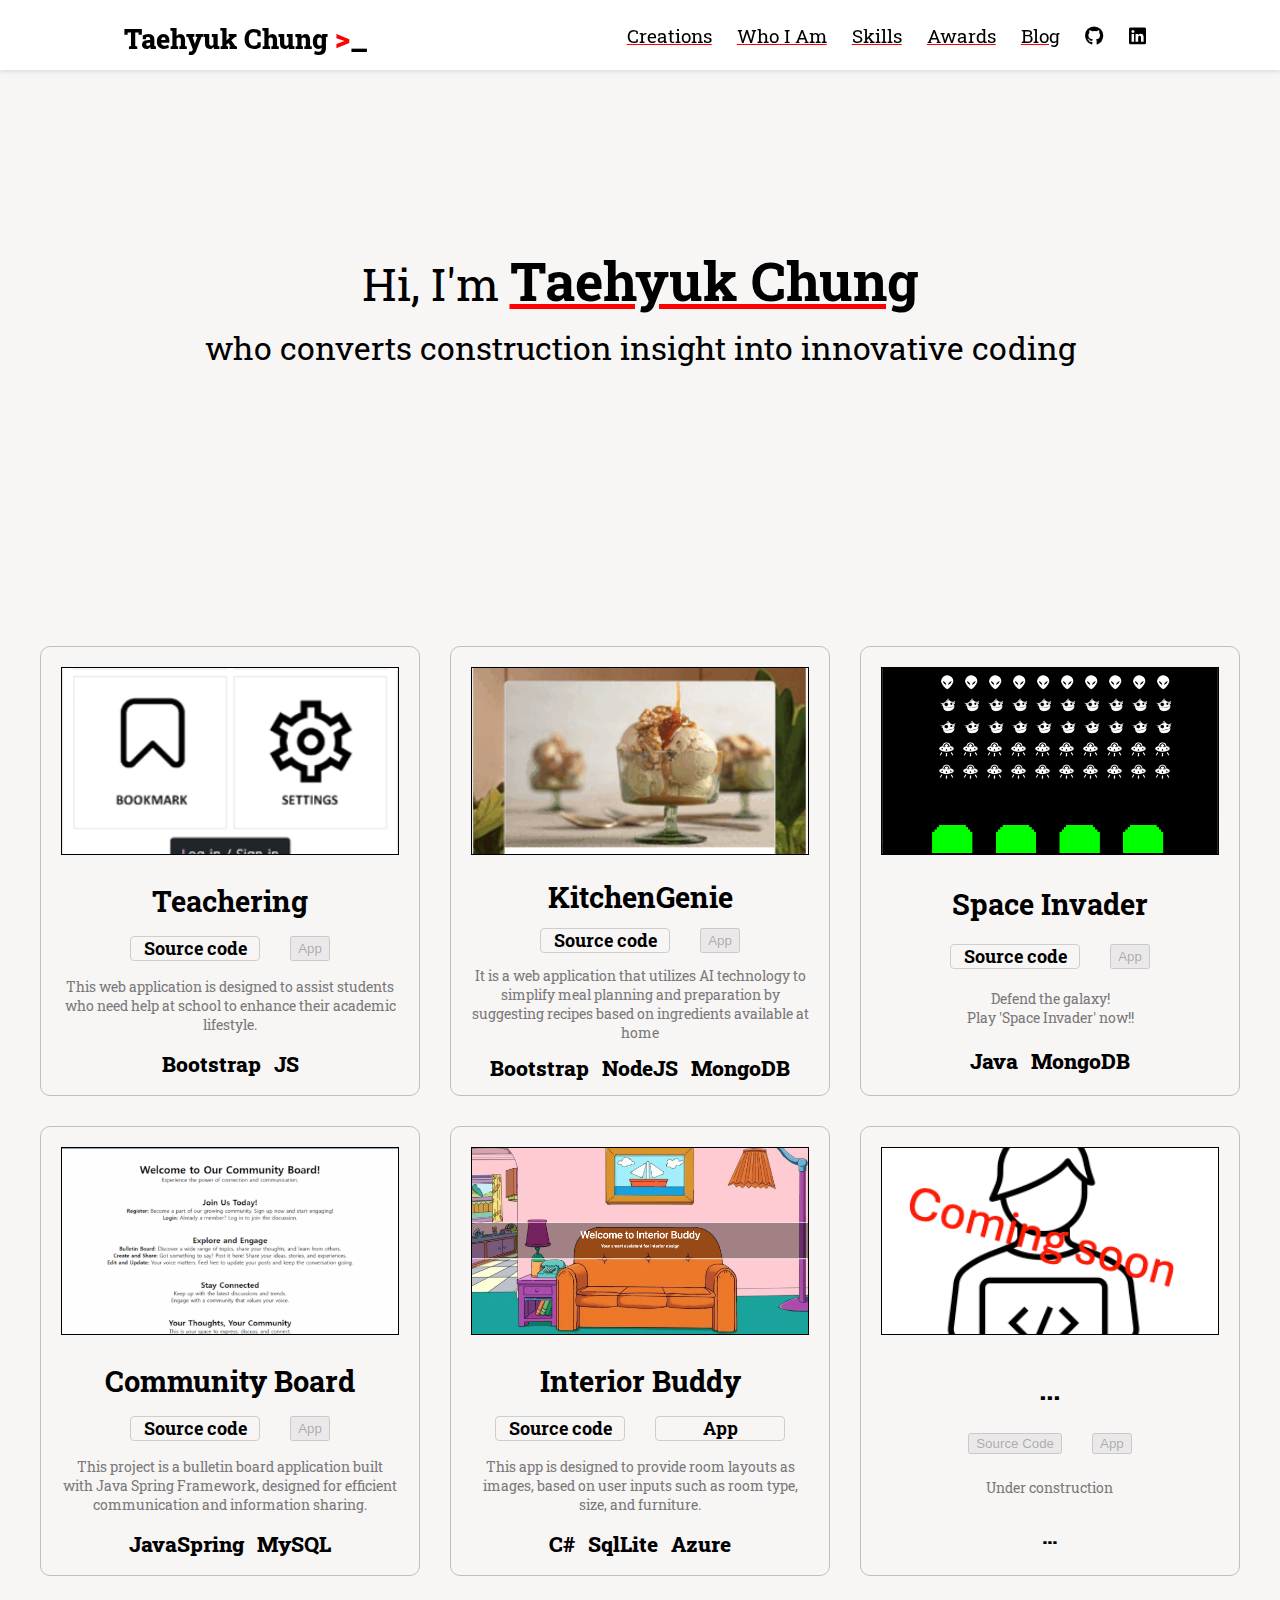
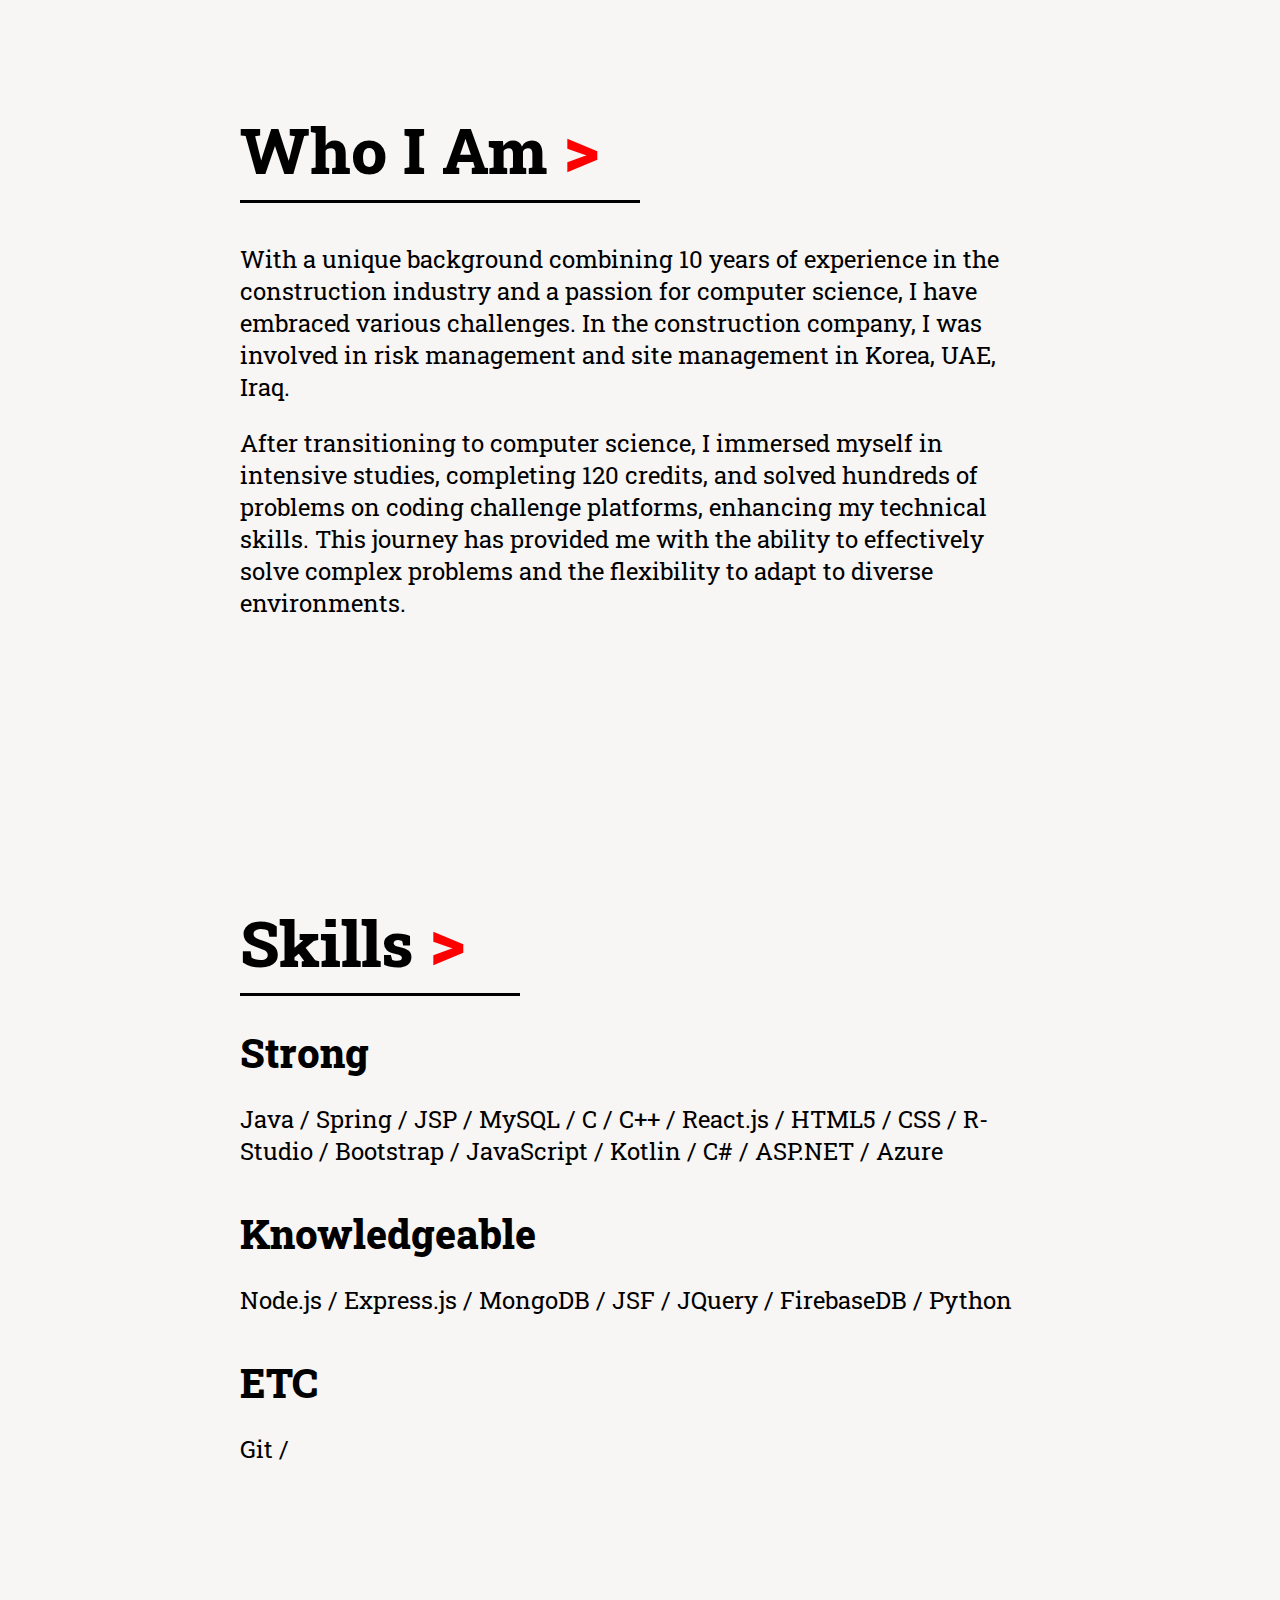
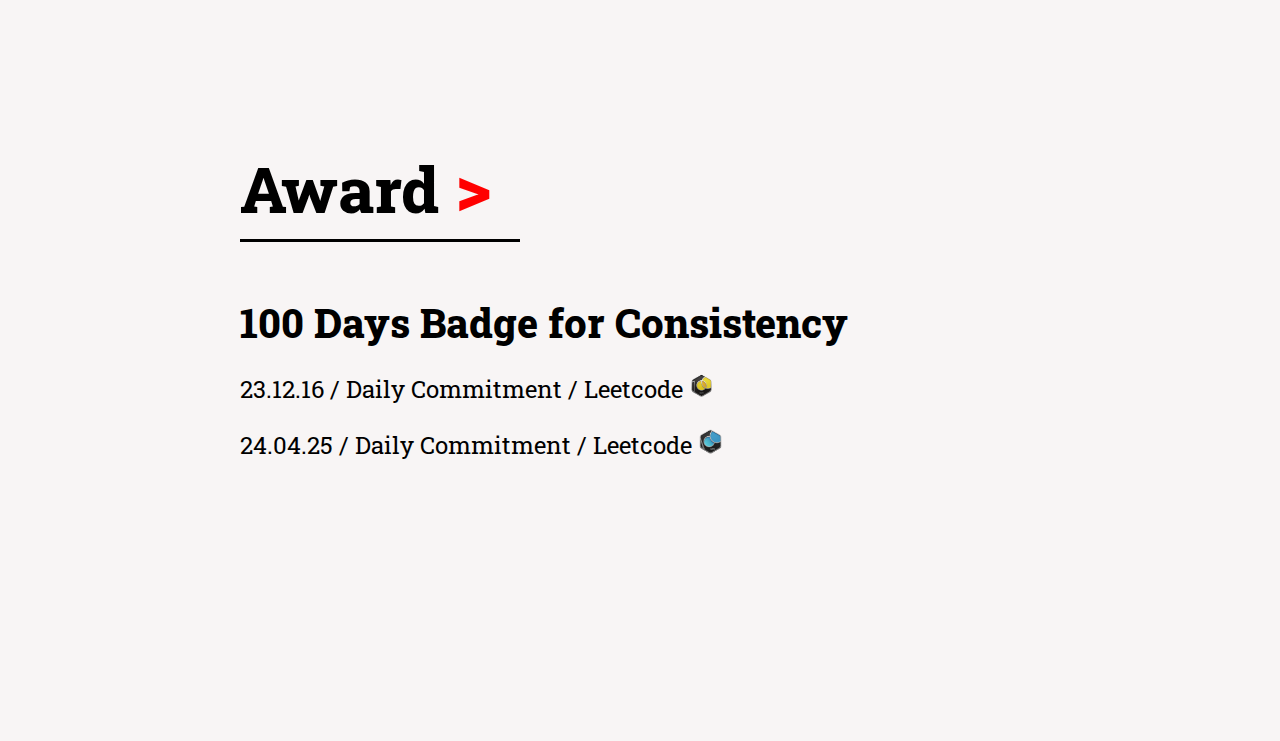
==== commit a54eb3b0: "added project6" ====
--- a/index.html
+++ b/index.html
@@ -44,8 +44,9 @@
                     <div class="code-app">
                         <a href="https://github.com/7374179/COMP1800_2022_Fall/tree/main/1800_202230_BBY23"
                             target="_blank" class="code">Source code</a>
-                        <a href="https://github.com/7374179/COMP1800_2022_Fall/tree/main/1800_202230_BBY23"
-                            target="_blank" class="app">App</a>
+                        <!-- <a href="https://github.com/7374179/COMP1800_2022_Fall/tree/main/1800_202230_BBY23"
+                            target="_blank" class="app">App</a> -->
+                        <button disabled>App</button>
                     </div>
                     <div class="project-description">This web application is designed to
                         assist students who need help at school to enhance their academic
@@ -60,8 +61,9 @@
                     <div class="code-app">
                         <a href="https://github.com/7374179/COMP2800_2023_Winter-BBY25" target="_blank"
                             class="code">Source code</a>
-                        <a href="https://github.com/7374179/COMP2800_2023_Winter-BBY25" target="_blank"
-                            class="code">App</a>
+                        <!-- <a href="https://github.com/7374179/COMP2800_2023_Winter-BBY25" target="_blank"
+                            class="code">App</a> -->
+                        <button disabled>App</button>
                     </div>
                     <div class="project-description">It is a web application that utilizes AI technology to simplify
                         meal planning and preparation
@@ -77,8 +79,9 @@
                     <div class="code-app">
                         <a href="https://github.com/7374179/Space_Invader"
                             target="_blank" class="code">Source code</a>
-                        <a href="https://github.com/7374179/Space_Invader"
-                            target="_blank" class="app">App</a>
+                        <!-- <a href="https://github.com/7374179/Space_Invader"
+                            target="_blank" class="app">App</a> -->
+                        <button disabled>App</button>
                     </div>
                     <div class="project-description">Defend the galaxy!<br>Play 'Space Invader' now!!</div>
                     <div class="lang">Java MongoDB</div>
@@ -91,7 +94,8 @@
                     <div class="code-app">
                         <a href="https://github.com/7374179/Board-for-JavaSpring" target="_blank" class="code">Source
                             code</a>
-                        <a href="https://github.com/7374179/Board-for-JavaSpring" target="_blank" class="app">App</a>
+                        <!-- <a href="https://github.com/7374179/Board-for-JavaSpring" target="_blank" class="app">App</a> -->
+                        <button disabled>App</button>
                     </div>
                     <div class="project-description">This project is a bulletin board application built with Java Spring Framework, designed for efficient communication and information sharing.</div>
                     <div class="lang">JavaSpring MySQL</div>
@@ -111,18 +115,19 @@
                 </div>
             </li>
             <li class="project project-6 ripple load-bg" data-project-id="project4">
-                <!-- <div class="project-image"></div>
+                <div class="project-image"></div>
                 <div class="project-content">
-                    <h3 class="project-title"><span>Community Board</span></h3>
+                    <h3 class="project-title"><span>...</span></h3>
                     <div class="code-app">
-
-                        <a href="https://github.com/7374179/Board-for-JavaSpring" target="_blank" class="code">Source
+                        <!-- <a href="https://github.com/7374179/Board-for-JavaSpring" target="_blank" class="code">Source
                             code</a>
-                        <a href="https://github.com/7374179/Board-for-JavaSpring" target="_blank" class="app">App</a>
+                        <a href="https://github.com/7374179/Board-for-JavaSpring" target="_blank" class="app">App</a> -->
+                        <button disabled>Source Code</button>
+                        <button disabled>App</button>
                     </div>
-                    <div class="project-description">이 앱은 무슨 목적과 기능에 대한 것임 사용언어는 자바랑 어쩌구임하하하하하하하</div>
-                    <div class="lang">JavaSpring MySQL</div>
-                </div> -->
+                    <div class="project-description">Under construction</div>
+                    <div class="lang">...</div>
+                </div>
             </li>
         </ul>
     </div>
@@ -162,10 +167,16 @@
 
     <div class="awards" id="awards">
         <p class="awards_title">Award<span class="logo-end1"> ></span></p>
-        <p class="awards_contents">100 Days Badge for Consistency <img src="./imgs/2023-100.gif" alt="100 Days Badge"
-                class="award-badge" width="35px">
+        <p class="awards_contents">100 Days Badge for Consistency 
         </p>
-        <p class="awards_contents-detail">23.12.16 / Daily Commitment / Leetcode</p>
+        <p class="awards_contents-detail">23.12.16 / Daily Commitment / Leetcode
+            <img src="./imgs/2023-100.gif" alt="100 Days Badge"
+                    class="award-badge" width="25px">
+        </p>
+        <p class="awards_contents-detail">24.04.25 / Daily Commitment / Leetcode
+            <img src="./imgs/2024-100.gif" alt="100 Days Badge"
+            class="award-badge" width="25px">
+        </p>
         <br><br><br><br><br><br><br><br><br><br><br><br>
 
     </div>
--- a/main.css
+++ b/main.css
@@ -355,10 +355,7 @@
   font-weight: 800;
   /* margin-bottom: 20px; */
   word-spacing: 8px;
-
-}
-
-
+}
 
 .project-1.load-bg .project-image {
   background-image: url(./imgs/1800_1.gif)
@@ -378,6 +375,10 @@
 
 .project-5.load-bg .project-image {
   background-image: url(./imgs/4870.png);
+}
+
+.project-6.load-bg .project-image {
+  background-image: url(./imgs/prj6.png);
 }
 
 @media all and (max-width: 768px) {
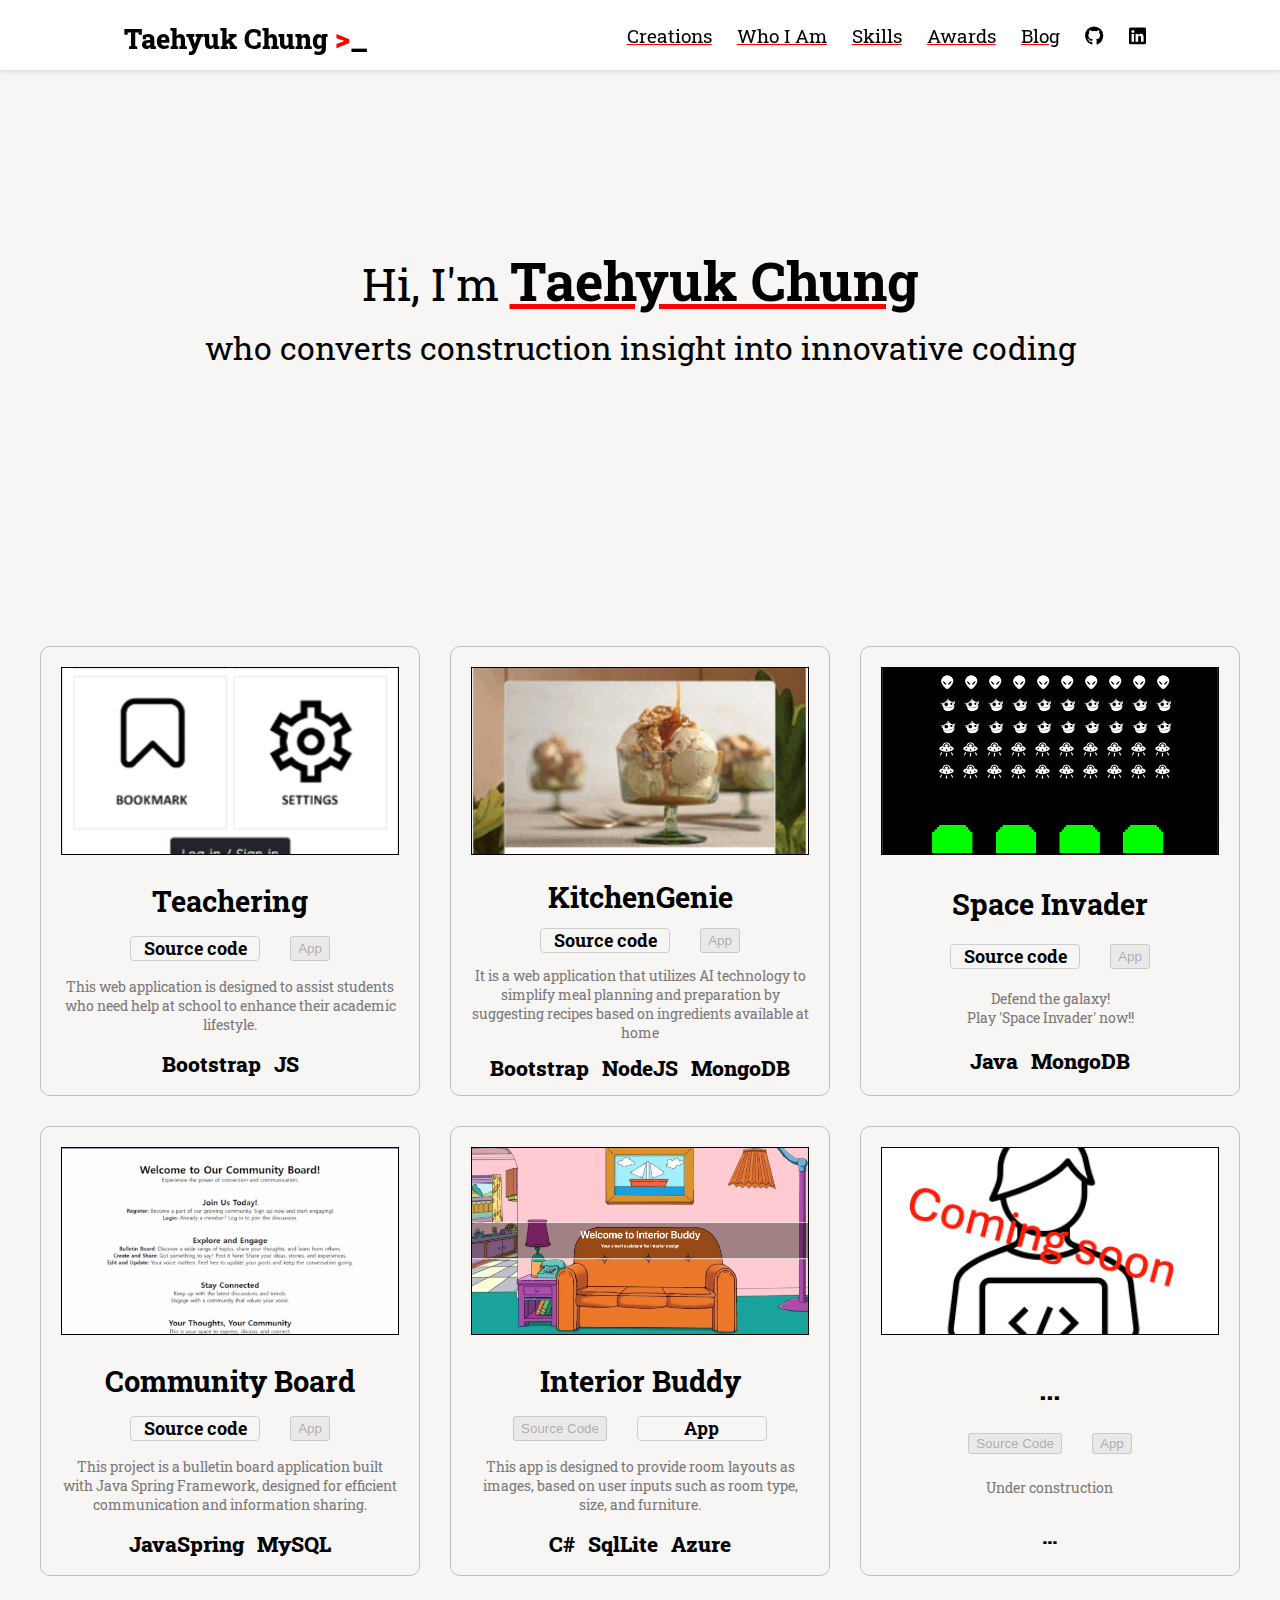
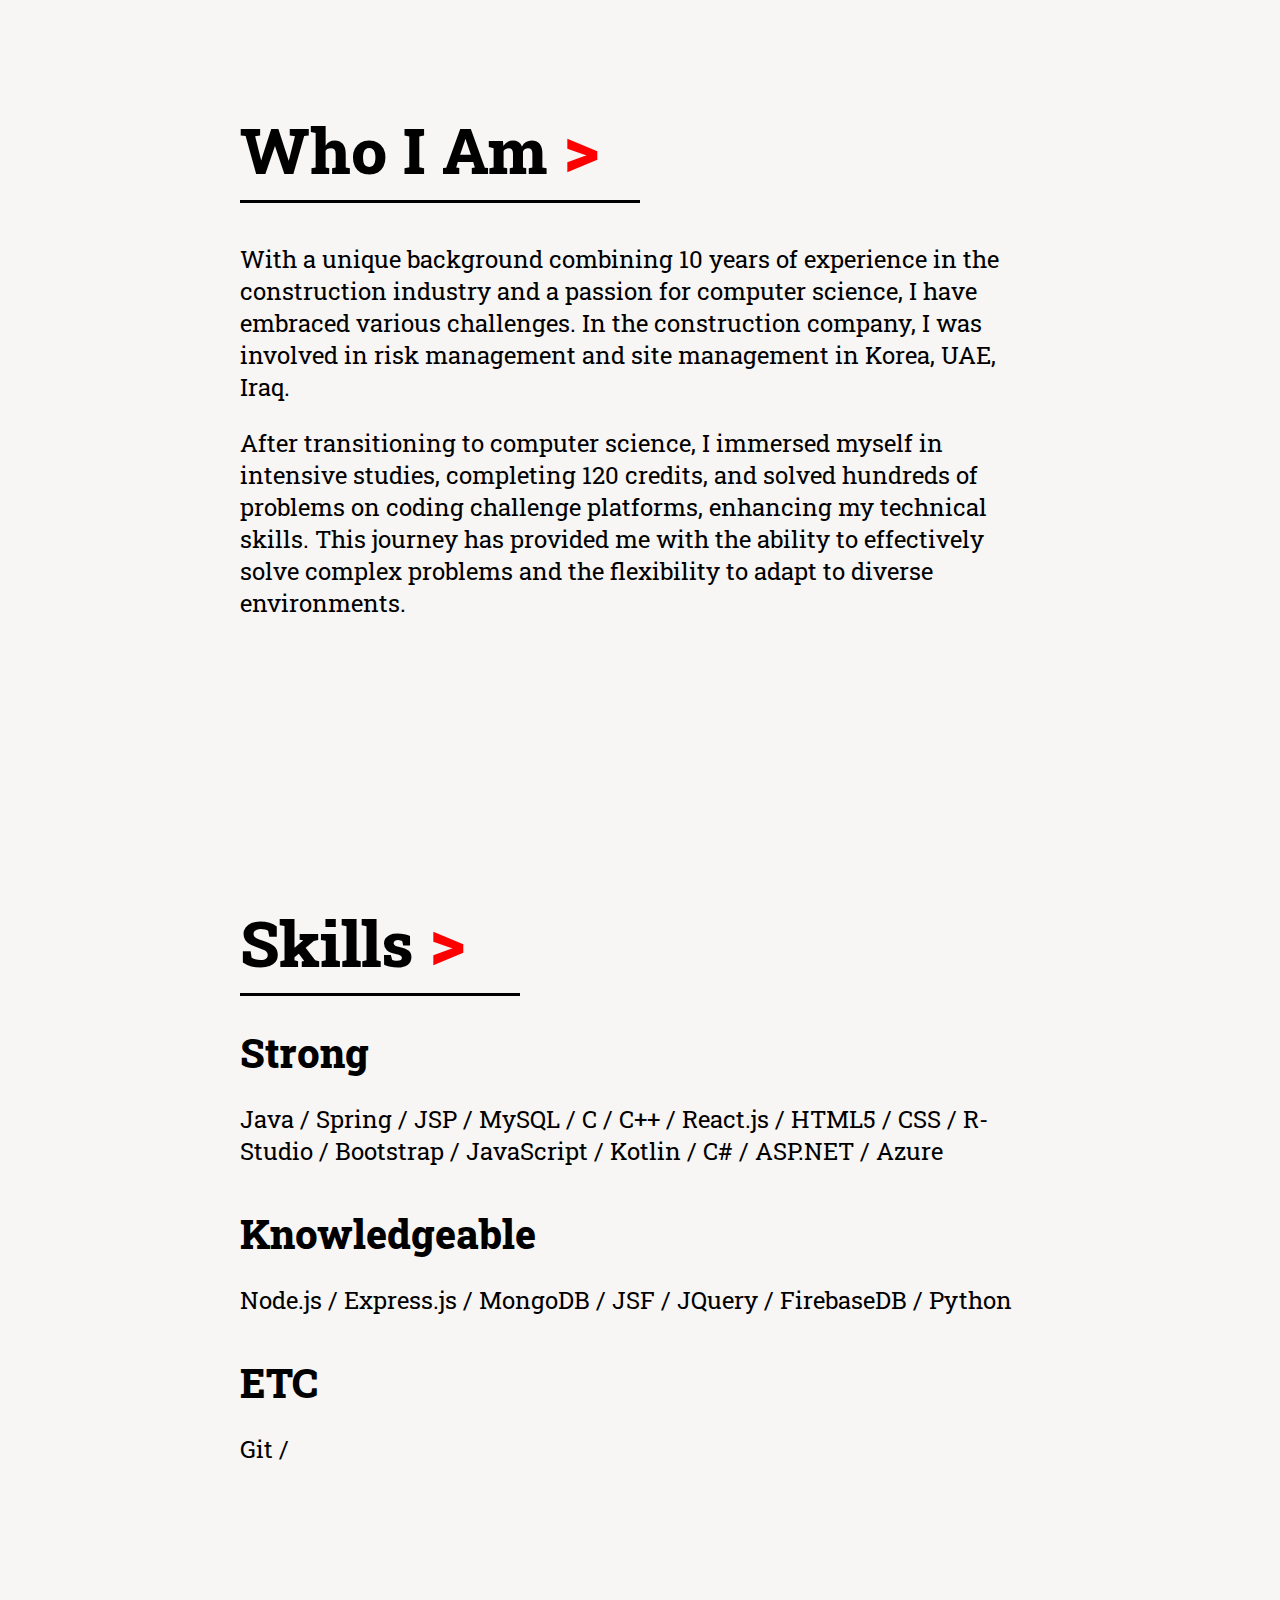
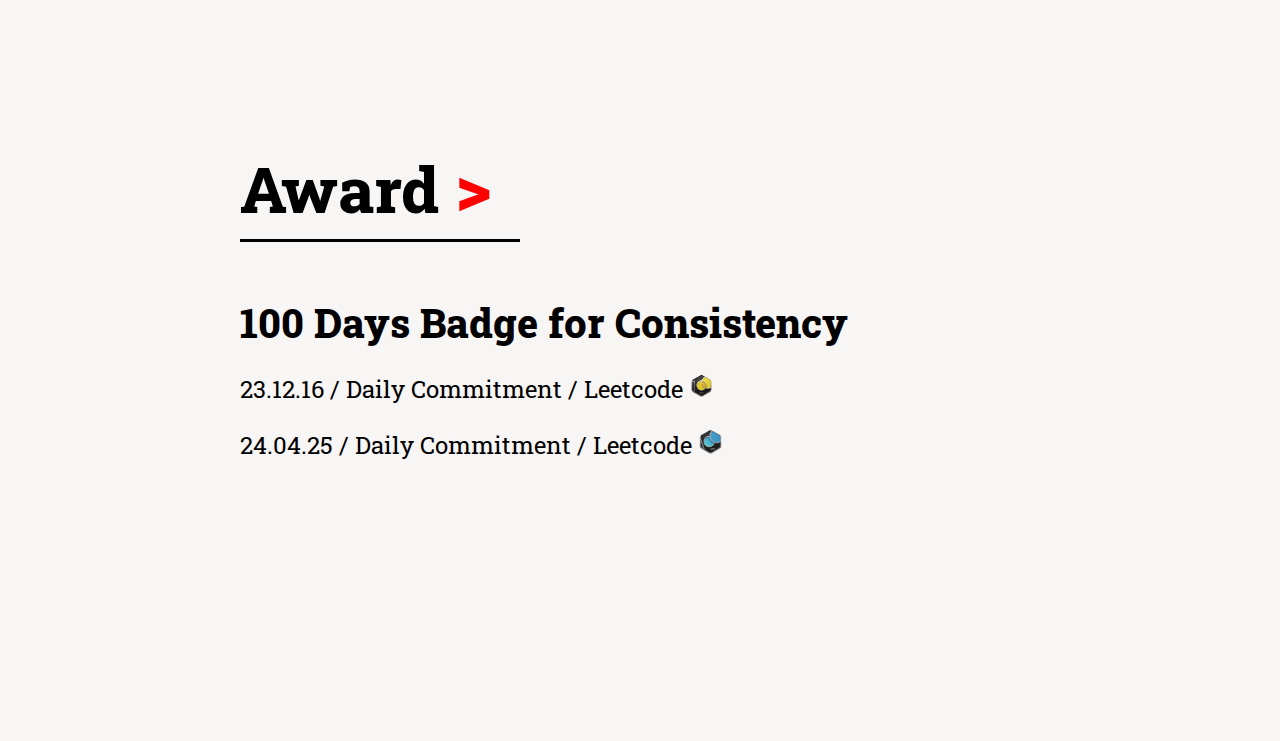
==== commit 2283712b: "added project6" ====
--- a/index.html
+++ b/index.html
@@ -106,8 +106,9 @@
                 <div class="project-content">
                     <h3 class="project-title"><span>Interior Buddy</span></h3>
                     <div class="code-app">
-                        <a href="https://github.com/7374179/4870-furniture" target="_blank" class="code">Source
-                            code</a>
+                        <!-- <a href="https://github.com/7374179/4870-furniture" target="_blank" class="code">Source
+                            code</a> -->
+                        <button disabled>Source Code</button>
                         <a href="https://4870-furniture.azurewebsites.net/" target="_blank" class="app">App</a>
                     </div>
                     <div class="project-description">This app is designed to provide room layouts as images, based on user inputs such as room type, size, and furniture.</div>
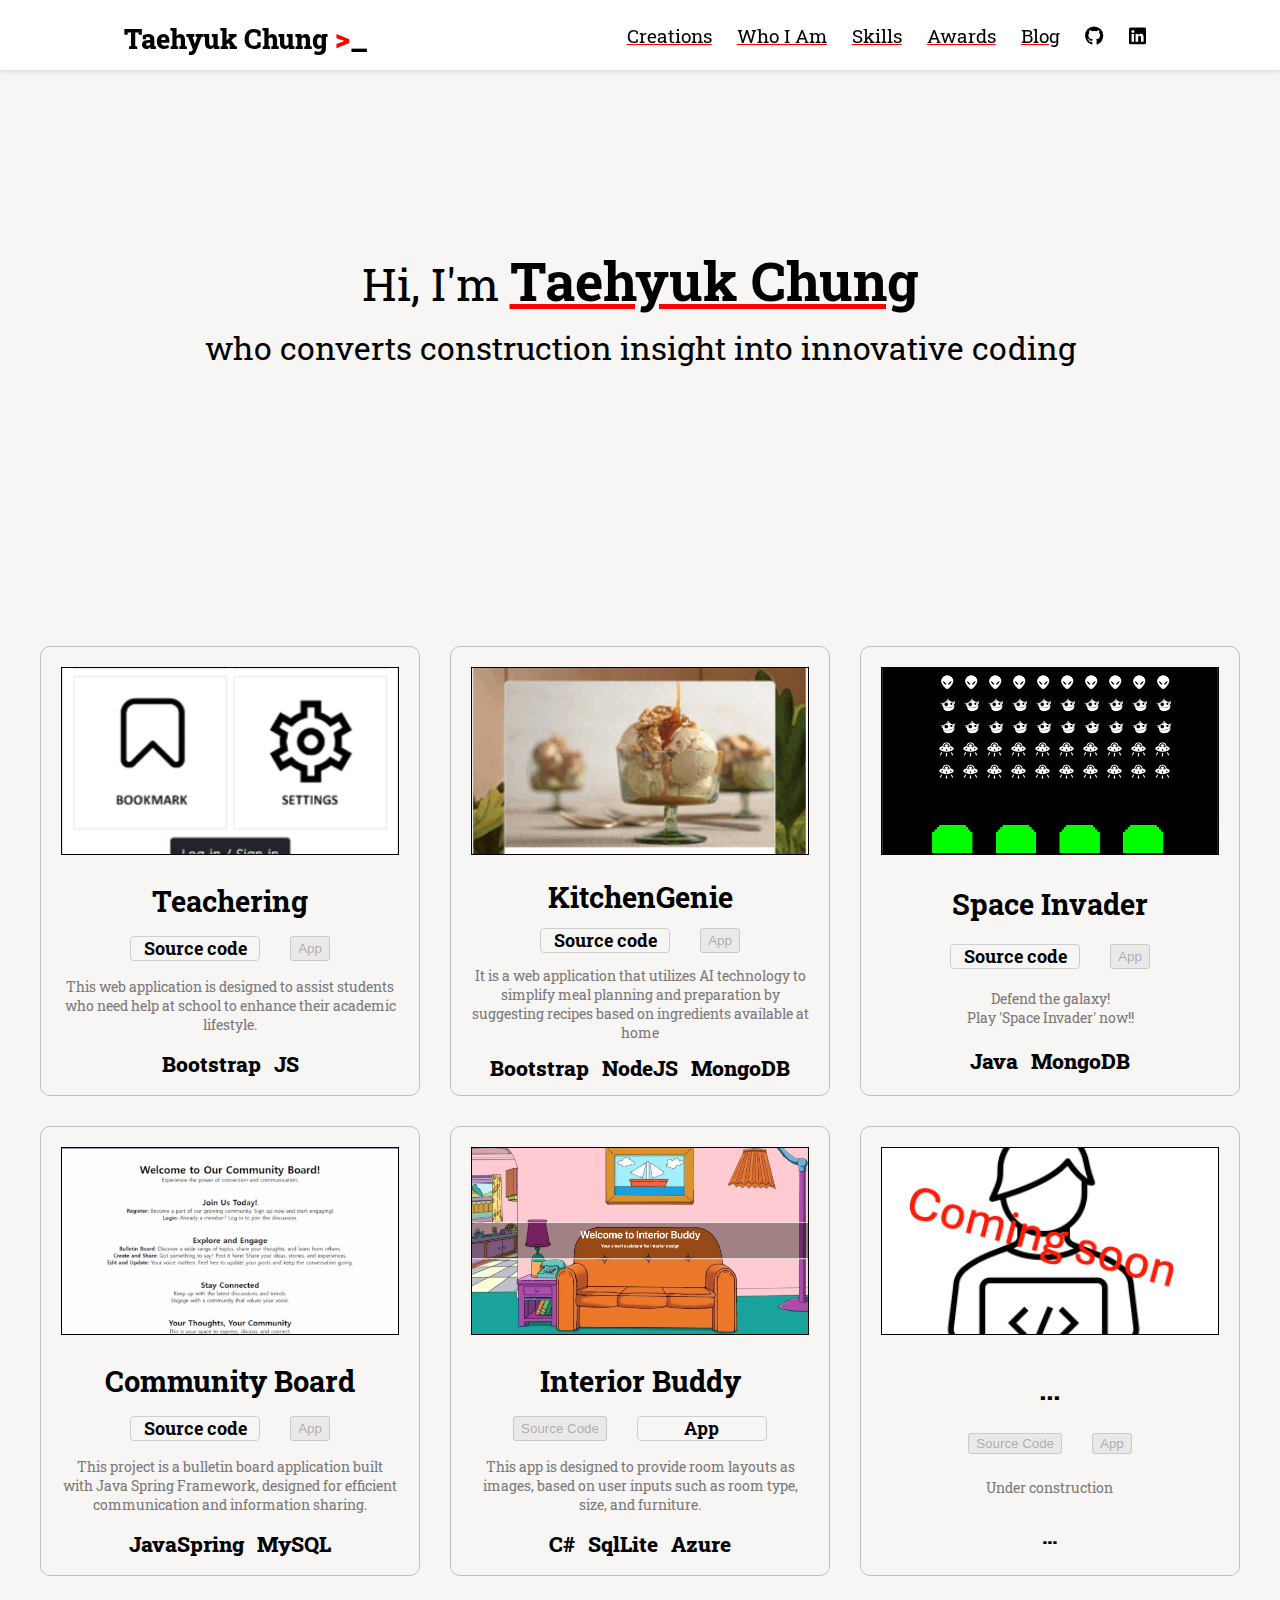
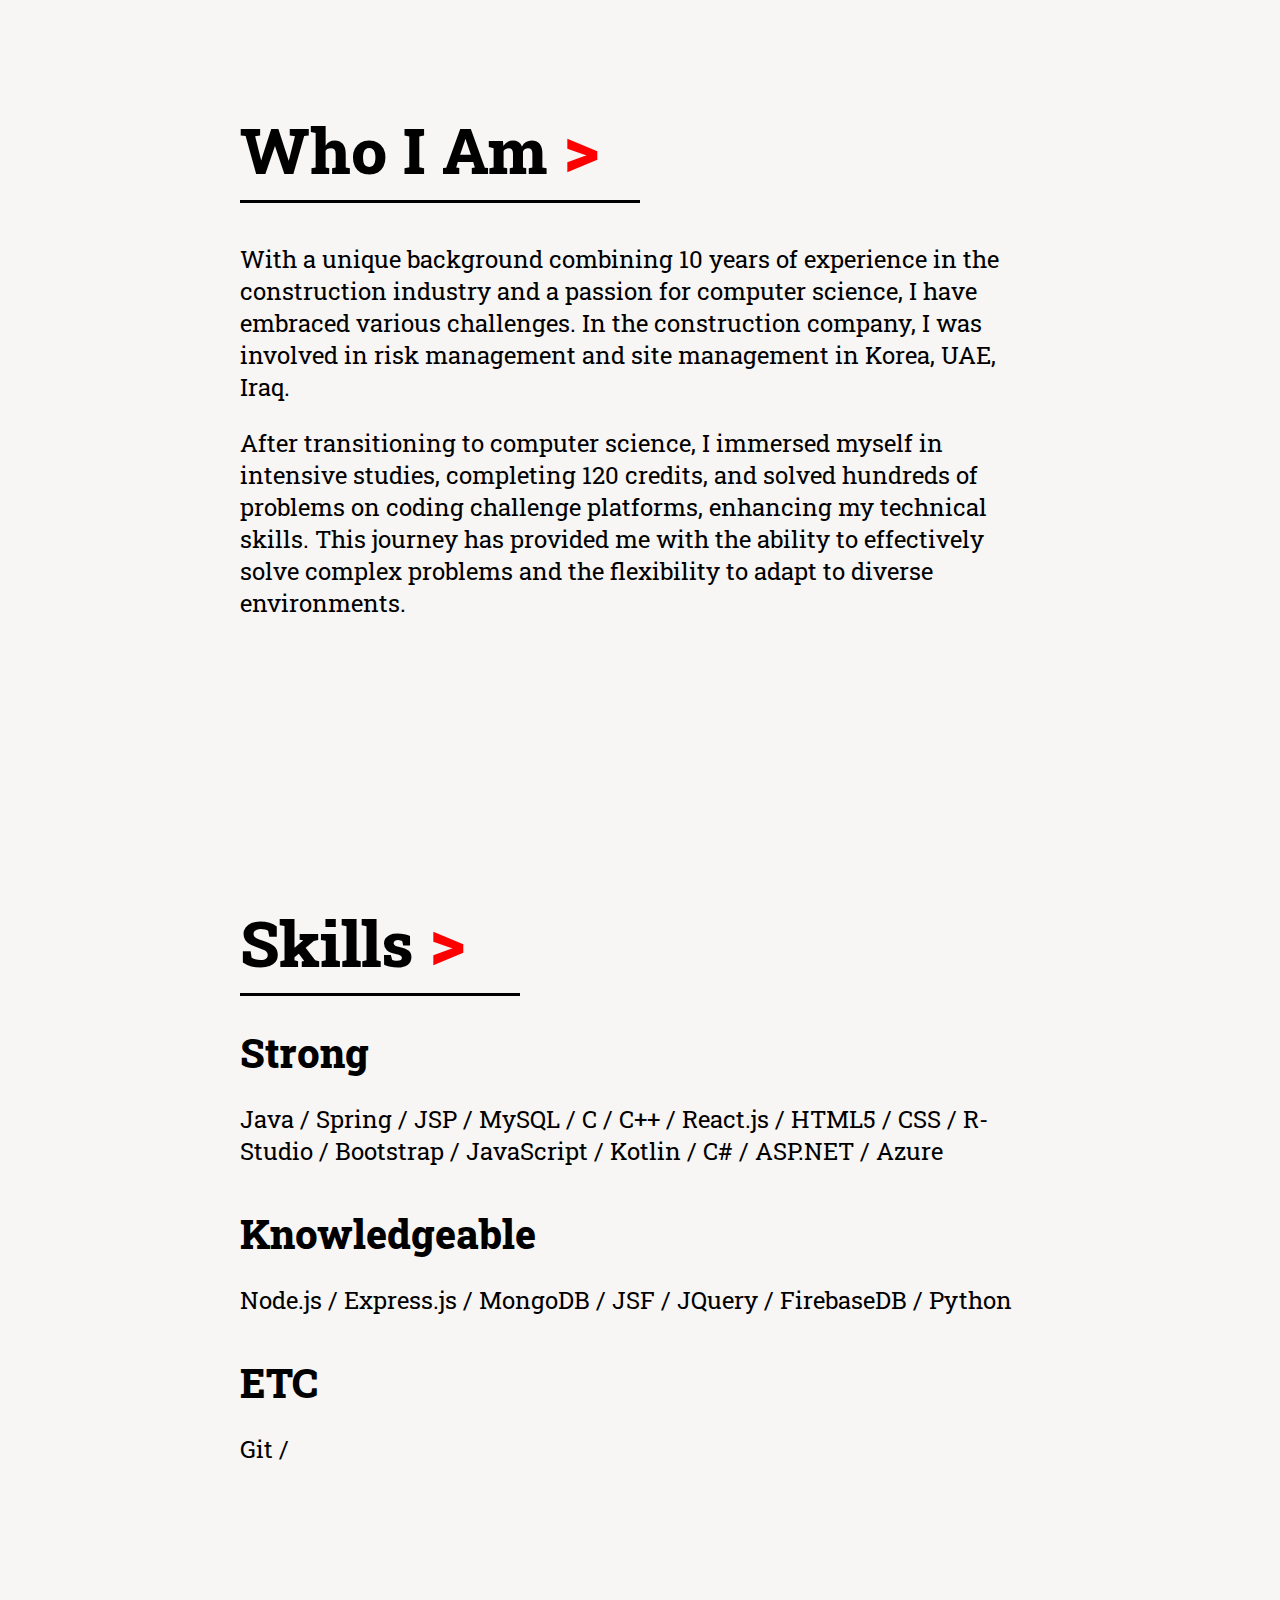
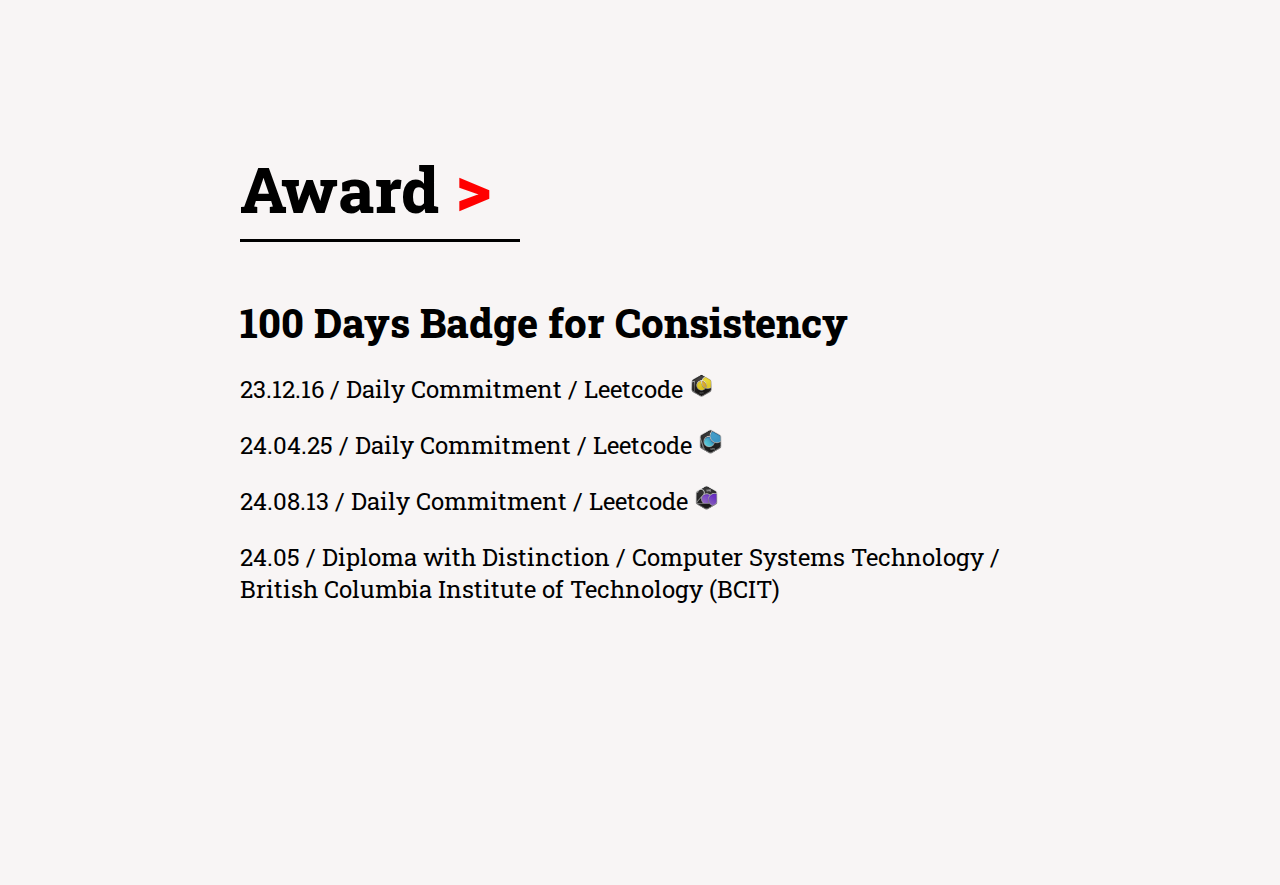
==== commit 3e9dc103: "added graduated" ====
--- a/index.html
+++ b/index.html
@@ -178,7 +178,13 @@
             <img src="./imgs/2024-100.gif" alt="100 Days Badge"
             class="award-badge" width="25px">
         </p>
-        <br><br><br><br><br><br><br><br><br><br><br><br>
+        <p class="awards_contents-detail">24.08.13 / Daily Commitment / Leetcode
+            <img src="./imgs/2024-200.gif" alt="200 Days Badge"
+            class="award-badge" width="25px">
+        </p>
+        <p class="awards_contents-detail">24.05 / Diploma with Distinction / Computer Systems Technology / British Columbia Institute of Technology (BCIT)
+        </p>
+            <br><br><br><br><br><br><br><br><br><br><br><br>
 
     </div>
 </body>
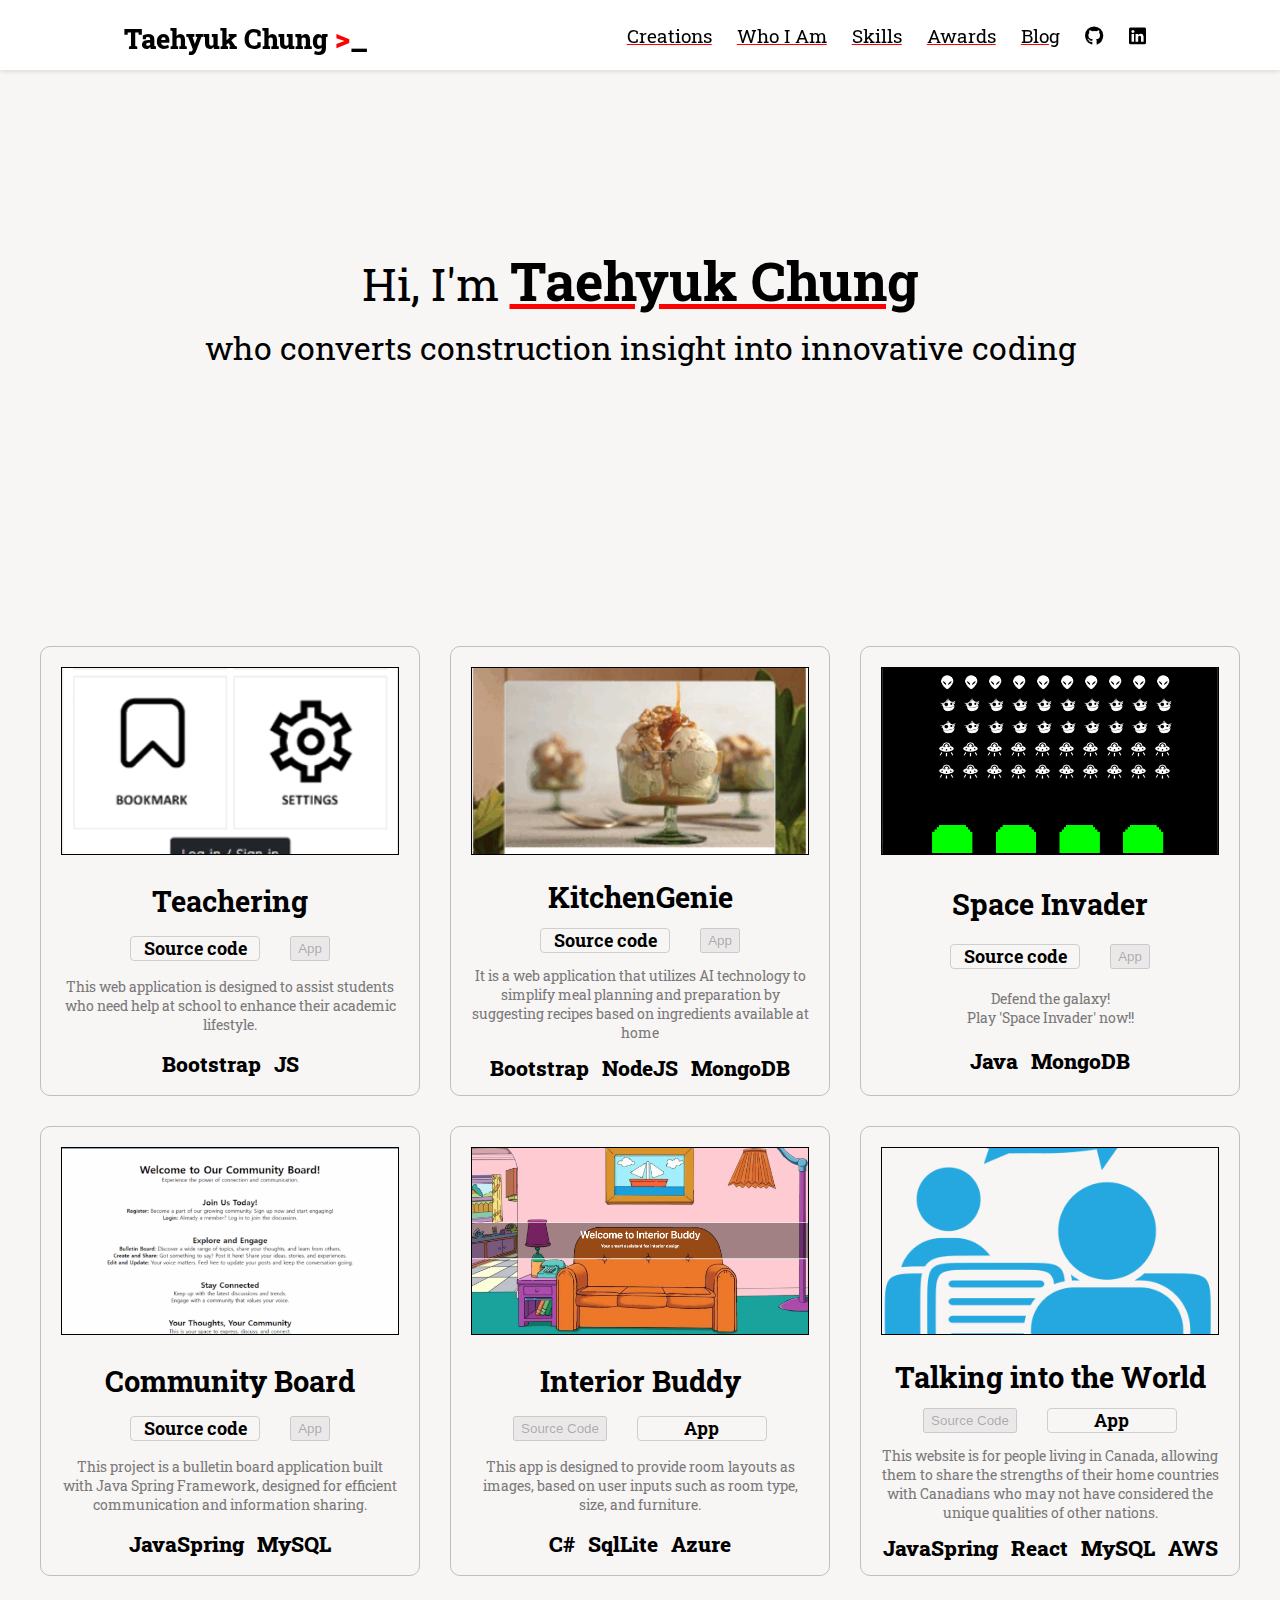
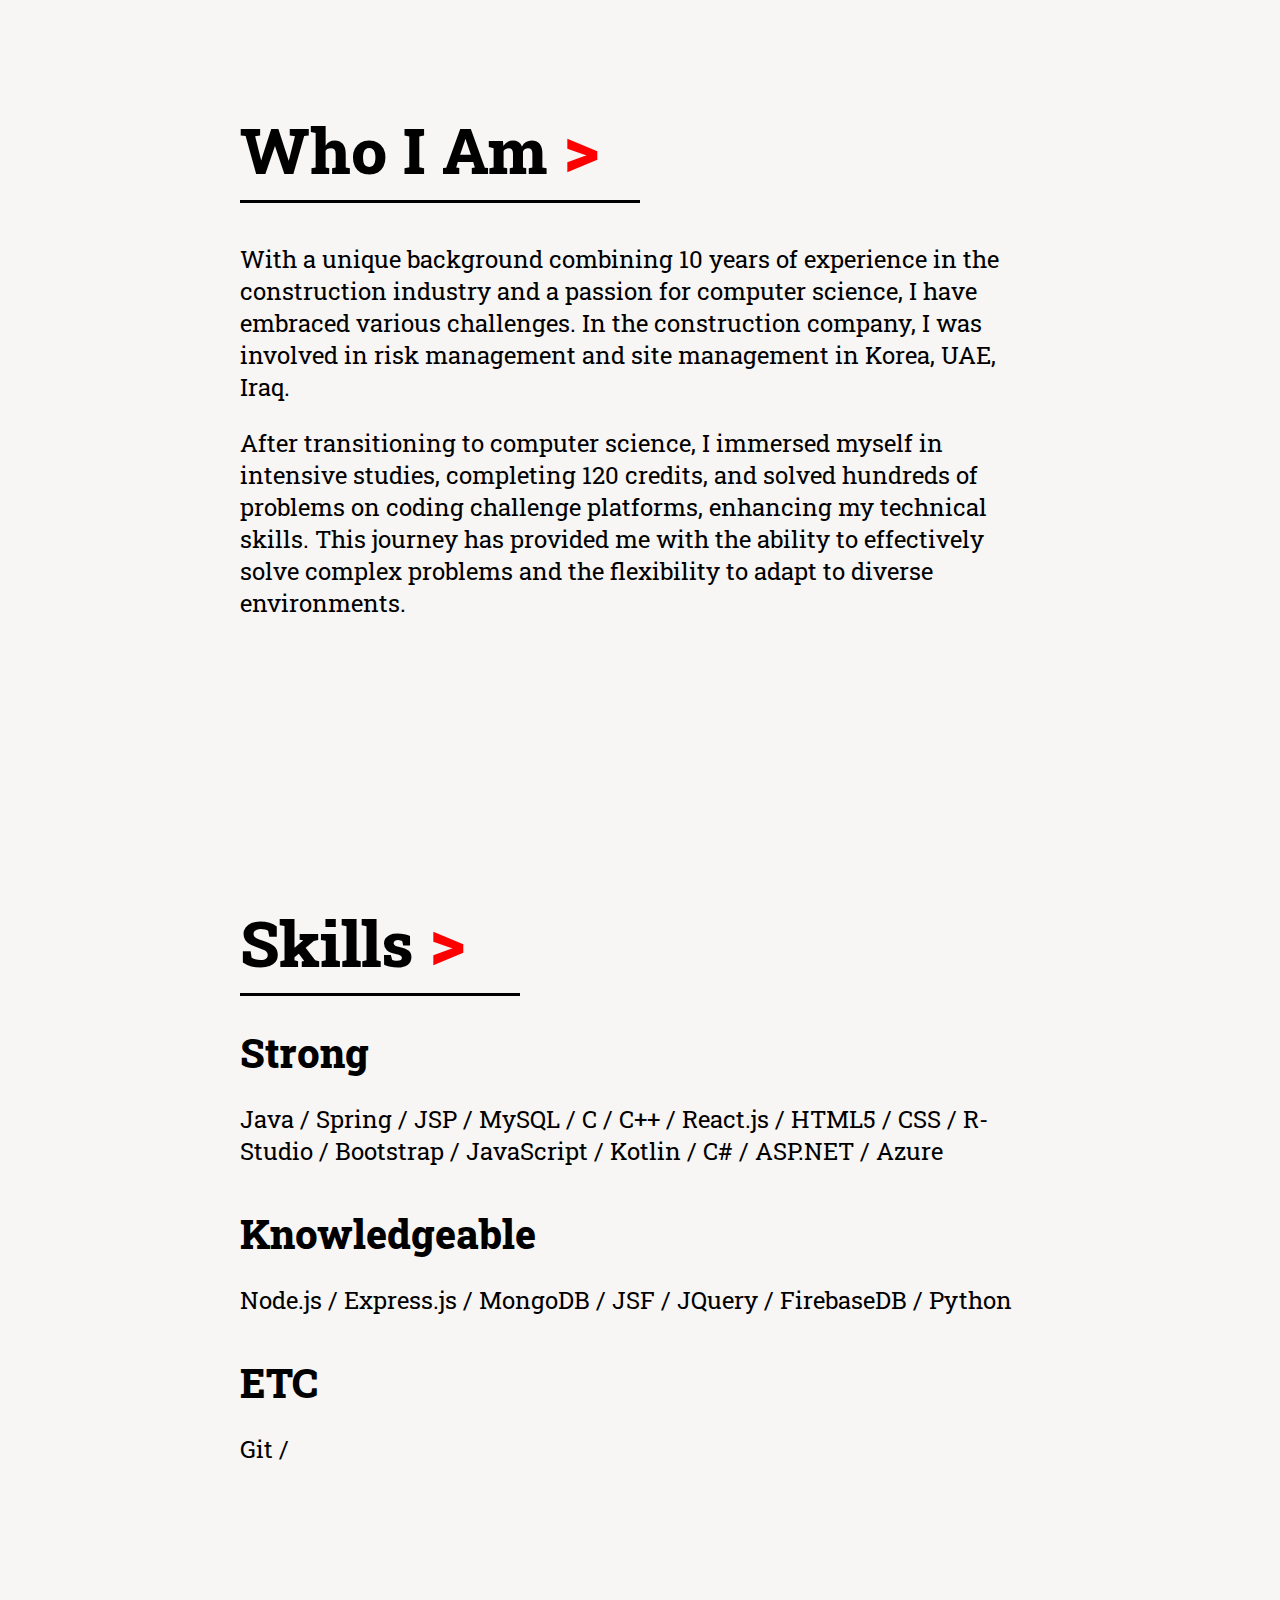
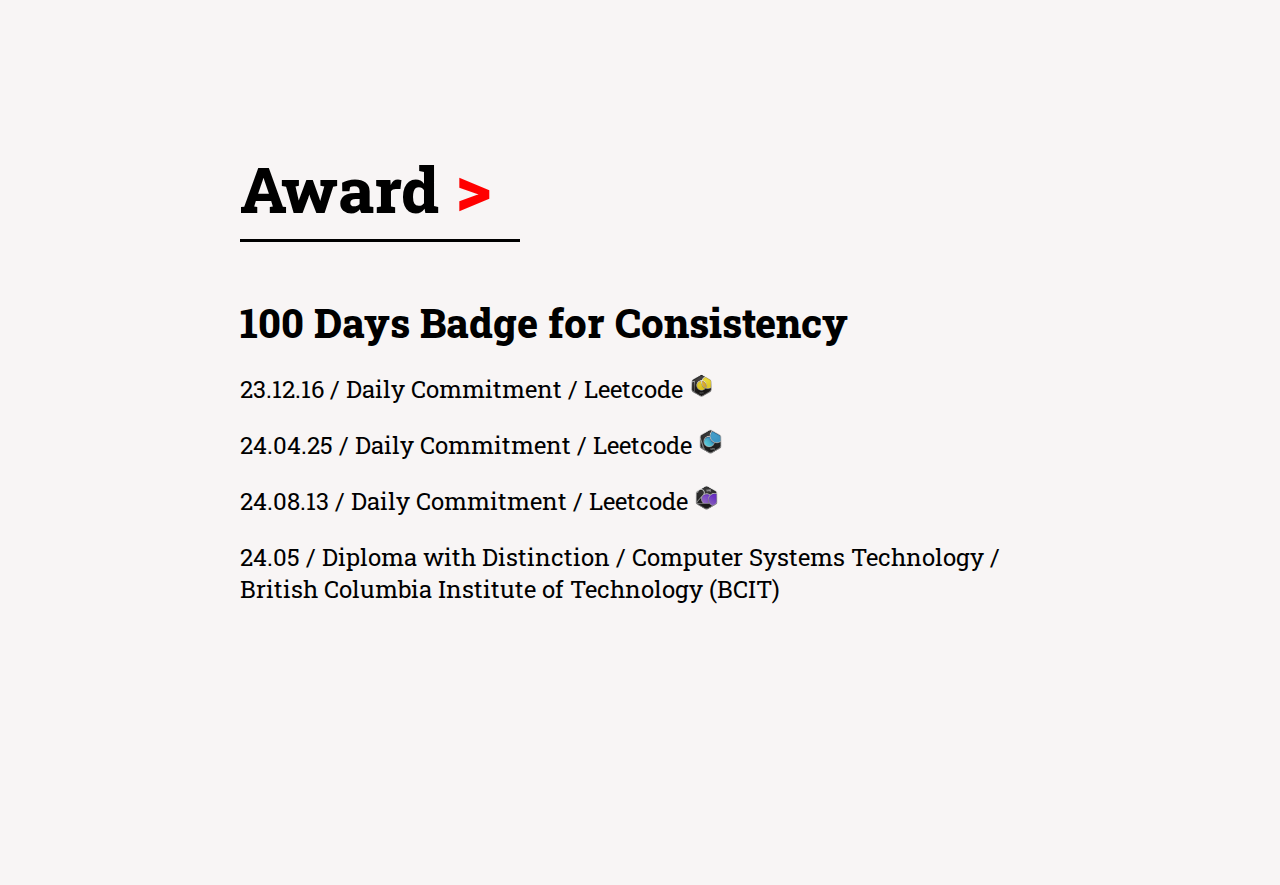
==== commit 26f0a3be: "added the talkingintotheworld project" ====
--- a/index.html
+++ b/index.html
@@ -115,19 +115,19 @@
                     <div class="lang">C# SqlLite Azure</div>
                 </div>
             </li>
-            <li class="project project-6 ripple load-bg" data-project-id="project4">
+            <li class="project project-6 ripple load-bg" data-project-id="project6">
                 <div class="project-image"></div>
                 <div class="project-content">
-                    <h3 class="project-title"><span>...</span></h3>
+                    <h3 class="project-title"><span>Talking into the World</span></h3>
                     <div class="code-app">
                         <!-- <a href="https://github.com/7374179/Board-for-JavaSpring" target="_blank" class="code">Source
                             code</a>
                         <a href="https://github.com/7374179/Board-for-JavaSpring" target="_blank" class="app">App</a> -->
                         <button disabled>Source Code</button>
-                        <button disabled>App</button>
+                        <a href="https://TalkingintotheWorld.com/" target="_blank" class="app">App</a>
                     </div>
-                    <div class="project-description">Under construction</div>
-                    <div class="lang">...</div>
+                    <div class="project-description">This website is for people living in Canada, allowing them to share the strengths of their home countries with Canadians who may not have considered the unique qualities of other nations.</div>
+                    <div class="lang">JavaSpring React MySQL AWS</div>
                 </div>
             </li>
         </ul>
--- a/main.css
+++ b/main.css
@@ -378,7 +378,7 @@
 }
 
 .project-6.load-bg .project-image {
-  background-image: url(./imgs/prj6.png);
+  background-image: url(./imgs/logo_simple.png);
 }
 
 @media all and (max-width: 768px) {
